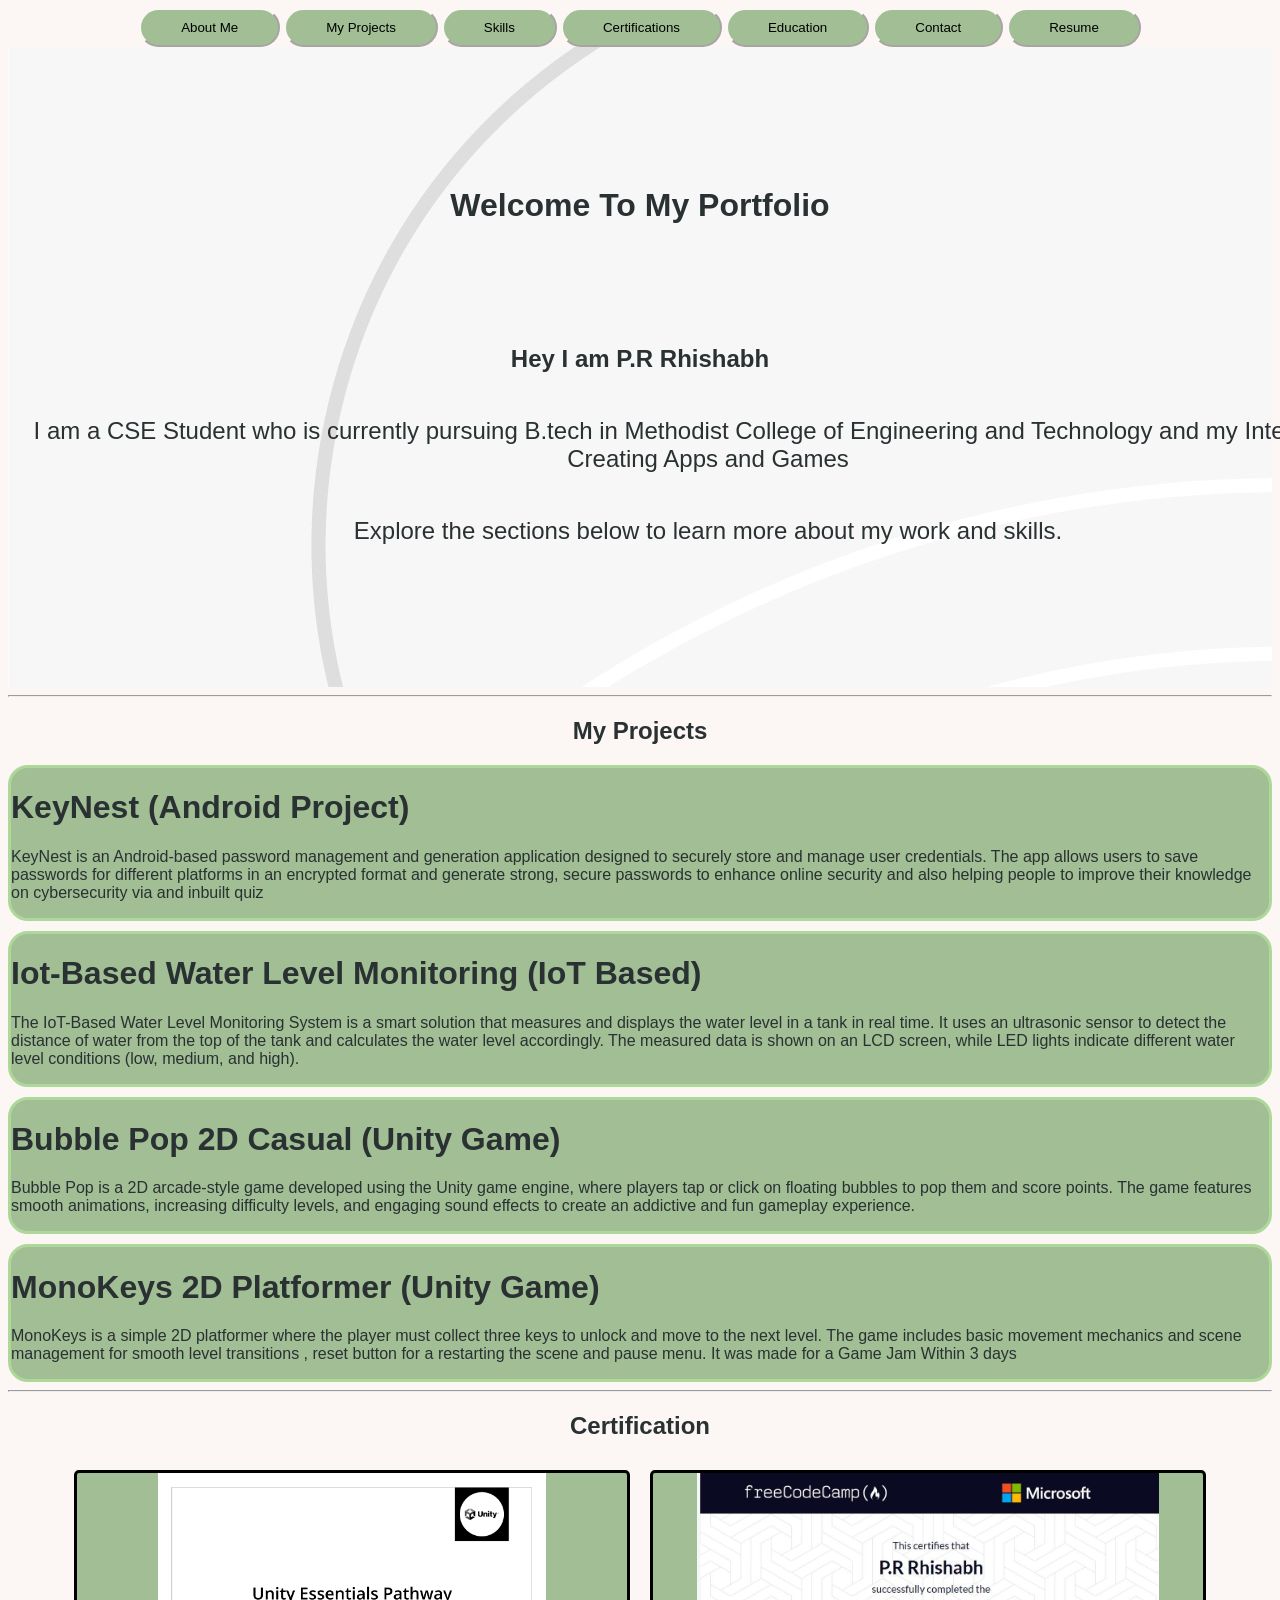
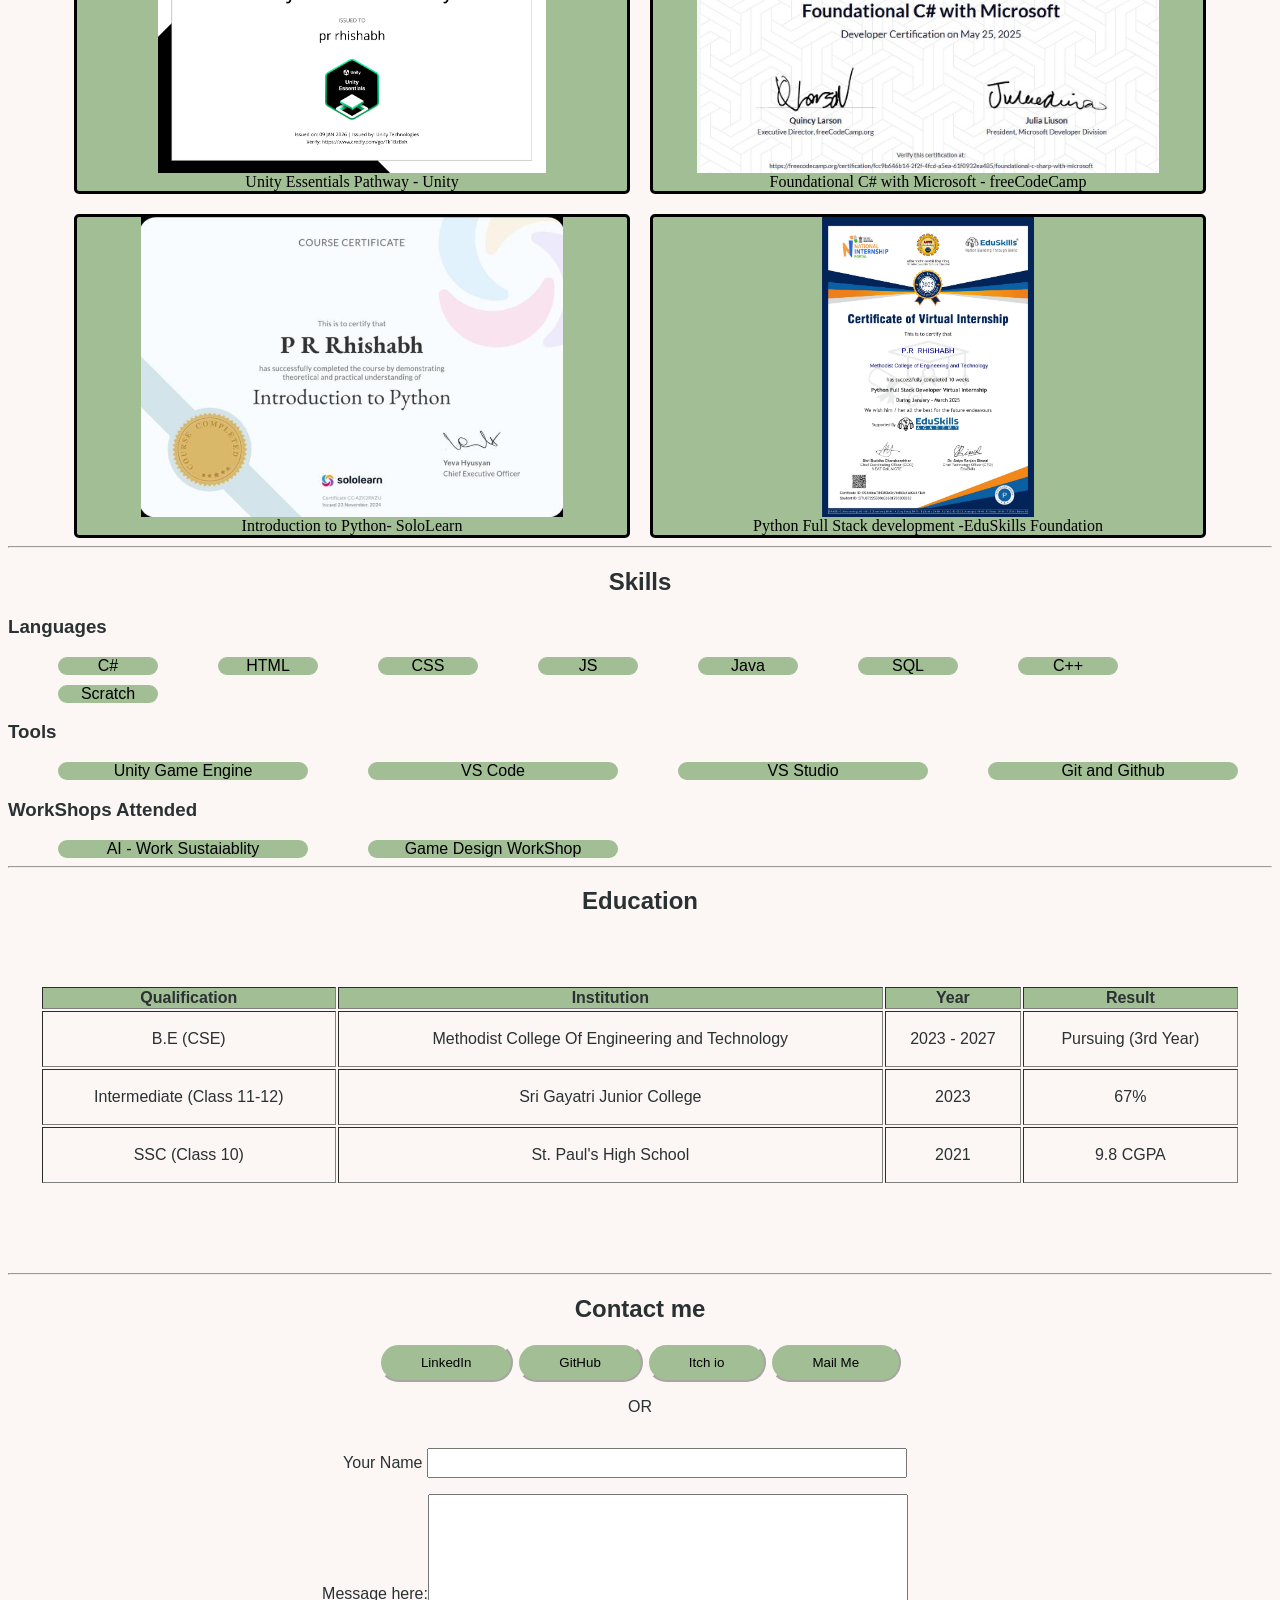
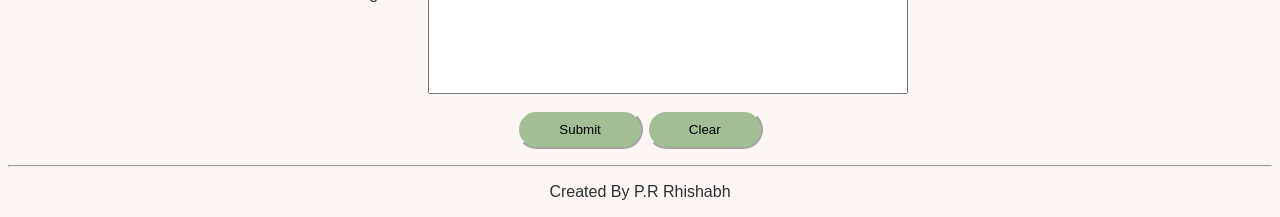
==== index.html @ 2f38a04f "nav bar scrolls along with page" ====
<html>
<head>
    <title>P.R Rhishabh Portfolio</title>
    <link rel="stylesheet" href="style.css">
</head>
<body>
    <div id="topbuttons">
     <a href="#AboutMe" ><button > About Me </button></a>   
    <a href="#Projects" ><button > My Projects </button></a>
    <a href="#Skills"><button > Skills </button></a>
    <a href="#Certification"><button > Certifications </button></a>
    <a href="#Education"><button> Education </button></a>
    <a href="#Contacts"><button > Contact </button></a>
    <a href="#download"><button > Resume </button></a>
    </div>

<div id="AboutMe" style="height: 50vmax; align-content: center; background-image: url(IMG/backimg.jpg);" >
    
    <h1 style="text-align: center; padding-bottom: 100px;"> Welcome To My Portfolio </h1>
    <h2 style="text-align: center; padding-bottom: 20px;">Hey I am P.R Rhishabh</h2>
    <p style="text-align: center; width: 1400px;margin-left: auto;margin-right: auto;font-size: x-large;padding-bottom: 20px;"> I am a CSE Student who is currently pursuing B.tech in Methodist College of Engineering and Technology and my Interest's are Creating Apps and Games </p>
    <p style="text-align: center; width: 1400px;margin-left: auto;margin-right: auto;font-size: x-large;"> Explore the sections below to learn more about my work and skills.</p>
    

</div>




<hr>
<div id="Projects">

<h2 style="text-align: center;"> My Projects </h2>
<div class="Content">
<a href="www.google.com" target="_blank" ><div class="Divs1"><h1>KeyNest (Android Project)</h1> <p> KeyNest is an Android-based password management and generation application designed to securely store and manage user credentials. The app allows users to save passwords for different platforms in an encrypted format and generate strong, secure passwords to enhance online security and also helping people to improve their knowledge on cybersecurity via and inbuilt quiz </p></div></a>
<a href="www.google.com" target="_blank" ><div class="Divs1"><h1>Iot-Based Water Level Monitoring (IoT Based)</h1> <p> The IoT-Based Water Level Monitoring System is a smart solution that measures and displays the water level in a tank in real time. It uses an ultrasonic sensor to detect the distance of water from the top of the tank and calculates the water level accordingly. The measured data is shown on an LCD screen, while LED lights indicate different water level conditions (low, medium, and high). </p></div></a>
<a href="https://xplorerdev.itch.io/bubble-popin"target="_blank" ><div class="Divs1"><h1>Bubble Pop 2D Casual (Unity Game)</h1> <p> Bubble Pop is a 2D arcade-style game developed using the Unity game engine, where players tap or click on floating bubbles to pop them and score points. The game features smooth animations, increasing difficulty levels, and engaging sound effects to create an addictive and fun gameplay experience. </p></div></a>
<a href="https://xplorerdev.itch.io/monokeys" target="_blank"><div class="Divs1"><h1>MonoKeys 2D Platformer (Unity Game)</h1> <p> MonoKeys is a simple 2D platformer where the player must collect three keys to unlock and move to the next level. The game includes basic movement mechanics and scene management for smooth level transitions , reset button for a restarting the scene and pause menu. It was made for a Game Jam Within 3 days</p></div></a>

</div>

</div>
<hr>

<div id="Certification" >
<h2 style="text-align: center;padding-bottom: 10px"> Certification </h2>
<div class="Content1">
<a href="https://www.credly.com/badges/c9fc3ff8-bddd-4e93-9be8-271962a80f92/public_url" target="_blank"><div class="Divs"><img src="IMG/UnityImg.png" >Unity Essentials Pathway - Unity </div></a>
<a href="https://www.freecodecamp.org/certification/fcc9b646b14-2f2f-4fcd-a5ea-61f0932ea485/foundational-c-sharp-with-microsoft" target="_blank"><div class="Divs"><img src="IMG/Cimg.jpg" >Foundational C# with Microsoft - freeCodeCamp </div></a>
<a href="https://www.sololearn.com/en/certificates/CC-AZK2PAZU" target="_blank"><div class="Divs"><img src="IMG/Python.jpg">Introduction to Python- SoloLearn</div></a>
<a href="www.google.com"><div class="Divs"><img src="IMG/Python2.jpg" target="_blank">Python Full Stack development -EduSkills Foundation </div></a>
</div>
</div>

<hr>

<div id="Skills">
<h2 style="text-align: center;"> Skills </h2>
<h3> Languages </h3>
<div class="Content2">
<div class="Divs2"> C# </div> 
<div class="Divs2"> HTML </div>
<div class="Divs2">  CSS</div>
<div class="Divs2">  JS  </div>
<div class="Divs2"> Java </div>
<div class="Divs2"> SQL </div>
<div class="Divs2"> C++ </div>
<div class="Divs2"> Scratch </div>
</div>
<h3> Tools </h3>
<div class="Content2">
<div class="Divs3"> Unity Game Engine </div> 
<div class="Divs3"> VS Code </div>
<div class="Divs3"> VS Studio </div>
<div class="Divs3"> Git and Github </div>
</div>
<h3> WorkShops Attended </h3>
<div class="Content2">
<div class="Divs3"> AI - Work Sustaiablity </div> 
<div class="Divs3"> Game Design WorkShop </div>
</div>
<hr>
<h2 style="text-align: center;"> Education </h2>
<div id="Education" style="padding-bottom: 80px;padding-top: 50px;">
        <table style="margin-left: auto;margin-right: auto;border-style: hidden; width: 1200px;height: 200px;text-align: center;border-radius: 25px;" border="1">
            <thead>
                <tr>
                    <th>Qualification</th>
                    <th>Institution</th>
                    <th>Year</th>
                    <th>Result</th>
                </tr>
            </thead>
            <tbody>
                <tr>
                    <td>B.E (CSE)</td>
                    <td>Methodist College Of Engineering and Technology</td>
                    <td>2023 - 2027</td>
                    <td>Pursuing (3rd Year)</td>
                </tr>
                <tr>
                    <td>Intermediate (Class 11-12)</td>
                    <td>Sri Gayatri Junior College</td>
                    <td>2023</td>
                    <td>67%</td>
                </tr>
                <tr>
                    <td>SSC (Class 10)</td>
                    <td>St. Paul's High School</td>
                    <td>2021</td>
                    <td>9.8 CGPA</td>
                </tr>
            </tbody>
        </table>
</div>
<hr>


<div style="text-align: center;" id="Contacts">
    <h2 style="text-align: center;"> Contact me </h2>
    <a href="https://www.linkedin.com/in/p-r-rhishabh8900/"><button>LinkedIn</button></a>
    <a href="https://github.com/Rhishabh01"><button>GitHub</button></a>
    <a href="https://xplorerdev.itch.io/"><button>Itch io</button></a>
    <a href="mailto:rhishabh89@example.com"><button>Mail Me</button></a>
    <br>
    <p> OR </p>
    <form style="align-content:center;">
    <p>Your Name <input type="text" style="width: 480px;height: 30px;margin-right: 30px;"></p>
    <p>Message here:<input type="text" style="width: 480px;height: 200px;margin-right: 50px;"></p>
    <button type="submit"> Submit</button>
    <button type="reset"> Clear </button>      
    </form>

</div>
<hr>
<footer style="text-align: center;">
    <p > Created By P.R Rhishabh  </p>
</footer>
</body>
</html>
---- style.css ----
h2,h1,th,td{
            
            color:#2A3132;
            font-family: sans-serif;
        }

        h3{
                  
                   font-family: sans-serif;
                   color:#2A3132;
        }

        p{
            color:#2A3132;
            font-family:sans-serif;
            
        }

        

        body{
            background-color:#FCF6F5;
        }

        button{
            padding-inline: 40px;
            padding-block: 10px;
            background-color: #A1BE95;
            border-radius: 20px;
            border-color: #FCF6F5;
            cursor: pointer;
            
        }

        #topbuttons{
            text-align: center;
            flex-wrap: wrap;
            position: sticky;
            top:5px;
            
        }

        th{
            
            background-color: #A1BE95;
        }
        a{
          all: unset;
          cursor: pointer;
          
        }
       .Divs{
        background-color: #A1BE95;
        background-color: #A1BE95;
        text-align: center;
        border-style: solid;
        border-radius: 5px;
        display: grid;  
        justify-content: center;
   
    }
    .Divs1{
        
        border-style: solid;
        border-width: 5 px;
        background-color: #A1BE95;
        border-radius: 20px;
        border-color: #add899;
        display:block;  
        flex-wrap: wrap;
       
    }

    .Divs2{
        

        background-color: #A1BE95;
        float: left;
        margin-left: 50px;
        width:100;
        text-align: center;
        border-radius: 25px;
        font-family: sans-serif;
    
    }
     .Divs3{
        
        border-color: #A1BE95;
        border-width: 15px;
        background-color: #A1BE95;
        border-radius: 25px;
        float: left;
        margin-left: 50px;
        width:250px;
        text-align: center;
        font-family: sans-serif;
    
    }

    img{
        width: 550px;
        height: 300px;
        object-fit:contain;
    }
    

    .Content{
        display: flex;
        gap: 10px;
        justify-content: center;
        flex-wrap:wrap;
        text-wrap: wrap;
    }

       .Content1{
        display: flex;
        gap: 20px;
        justify-content: center;
        flex-wrap:wrap;
    }

        .Content2{
        display: flex;
        gap: 10px;
        
        flex-wrap:wrap;
    }
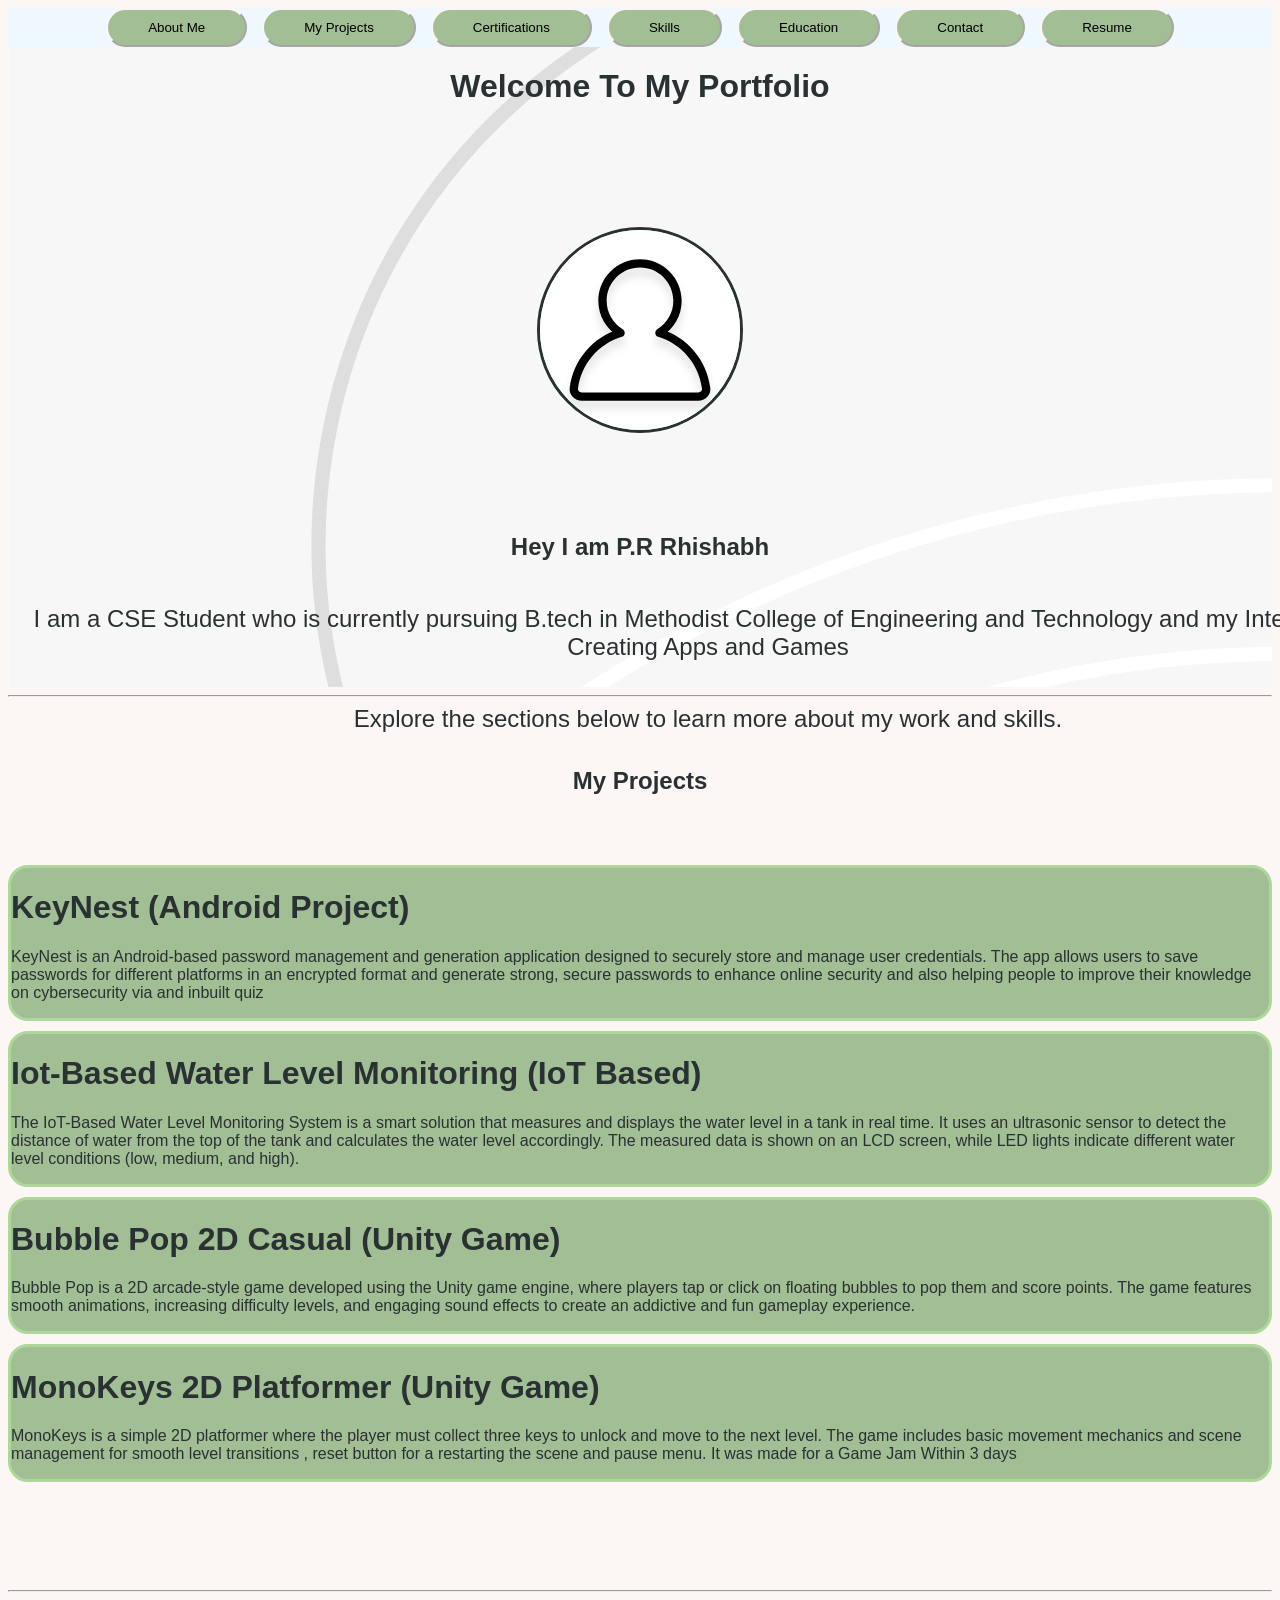
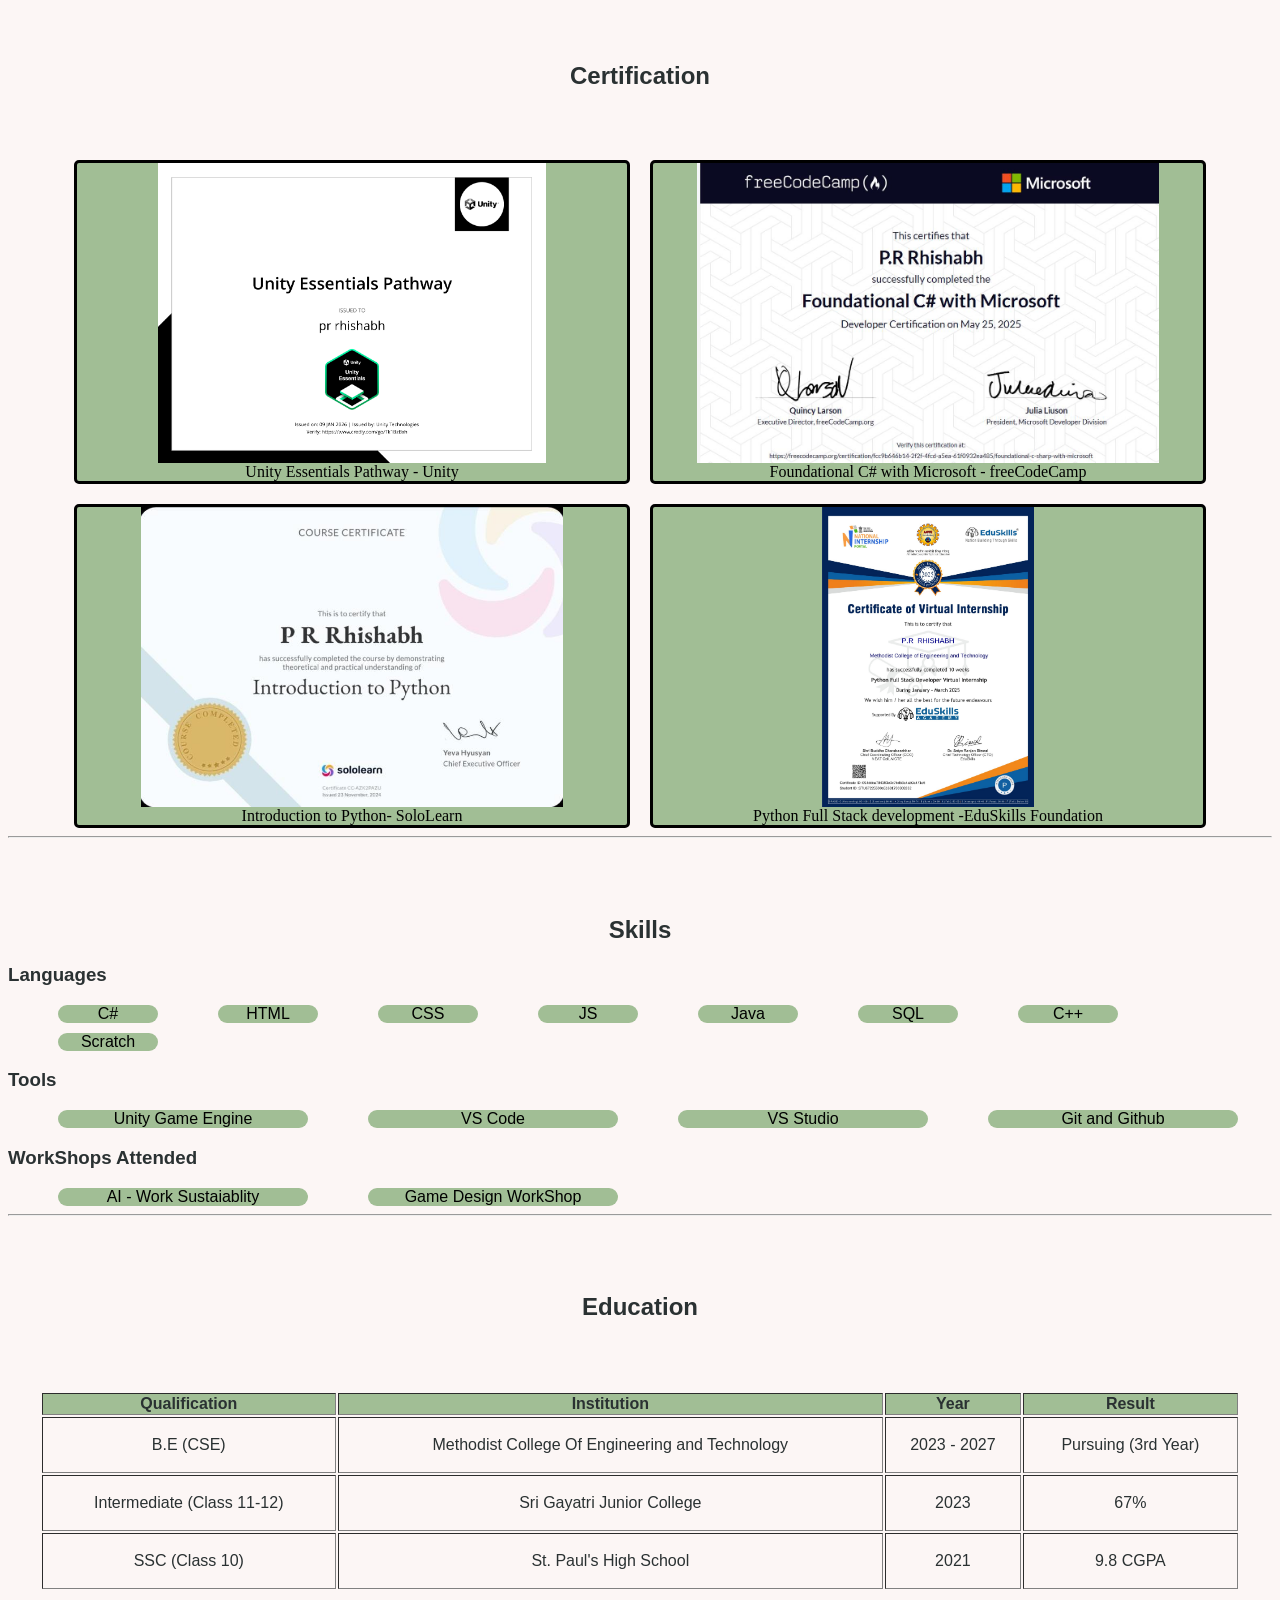
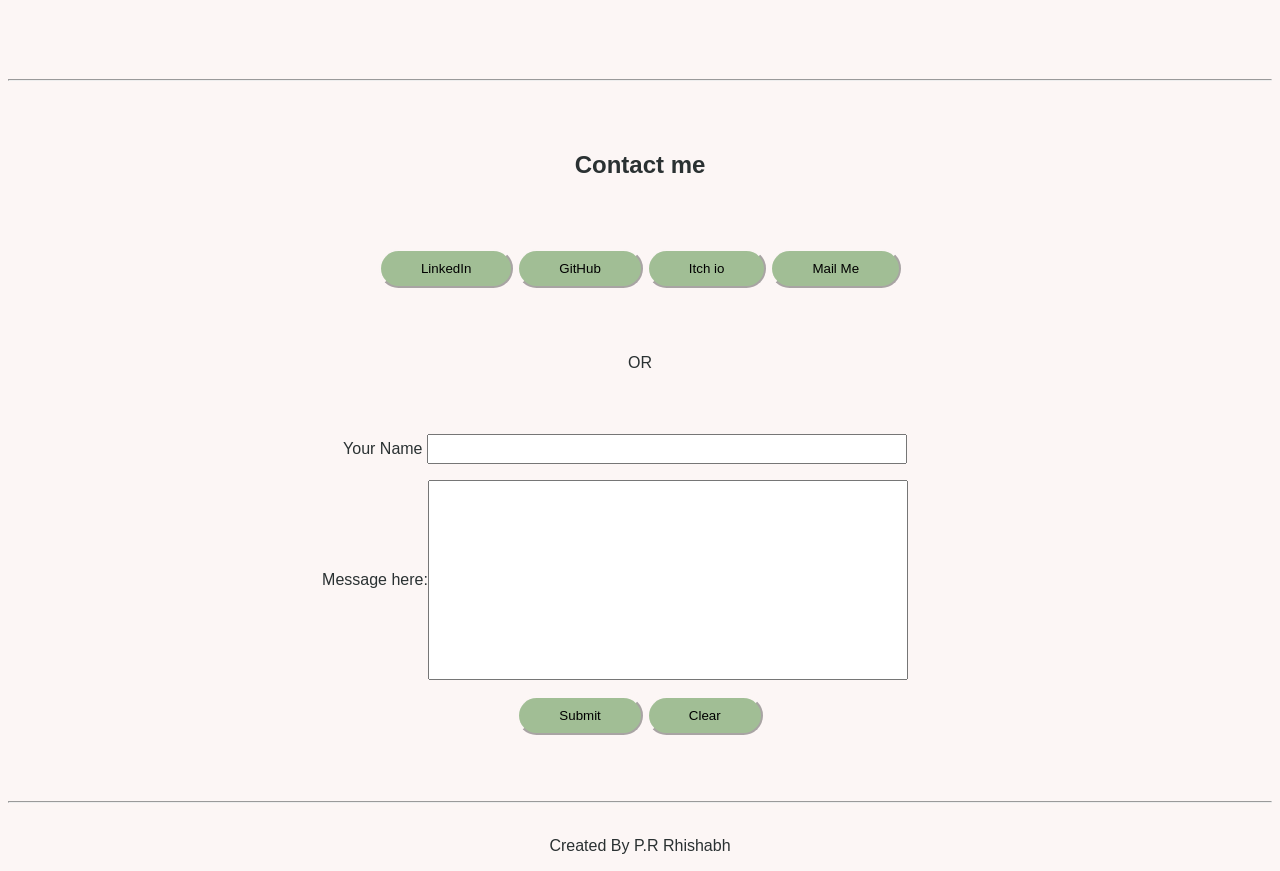
==== commit 04369f51: "background seperation for navbar and adjustments" ====
--- a/index.html
+++ b/index.html
@@ -7,8 +7,8 @@
     <div id="topbuttons">
      <a href="#AboutMe" ><button > About Me </button></a>   
     <a href="#Projects" ><button > My Projects </button></a>
+    <a href="#Certification"><button > Certifications </button></a>
     <a href="#Skills"><button > Skills </button></a>
-    <a href="#Certification"><button > Certifications </button></a>
     <a href="#Education"><button> Education </button></a>
     <a href="#Contacts"><button > Contact </button></a>
     <a href="#download"><button > Resume </button></a>
@@ -17,6 +17,7 @@
 <div id="AboutMe" style="height: 50vmax; align-content: center; background-image: url(IMG/backimg.jpg);" >
     
     <h1 style="text-align: center; padding-bottom: 100px;"> Welcome To My Portfolio </h1>
+    <img src="IMG/Profileimg.svg" id="Profile" style="justify-content: center;display: flex;margin-left: auto;margin-right: auto;margin-bottom: 100px;">
     <h2 style="text-align: center; padding-bottom: 20px;">Hey I am P.R Rhishabh</h2>
     <p style="text-align: center; width: 1400px;margin-left: auto;margin-right: auto;font-size: x-large;padding-bottom: 20px;"> I am a CSE Student who is currently pursuing B.tech in Methodist College of Engineering and Technology and my Interest's are Creating Apps and Games </p>
     <p style="text-align: center; width: 1400px;margin-left: auto;margin-right: auto;font-size: x-large;"> Explore the sections below to learn more about my work and skills.</p>
@@ -30,7 +31,7 @@
 <hr>
 <div id="Projects">
 
-<h2 style="text-align: center;"> My Projects </h2>
+<h2 style="text-align: center;padding-top: 50px;padding-bottom: 50px;"> My Projects </h2>
 <div class="Content">
 <a href="www.google.com" target="_blank" ><div class="Divs1"><h1>KeyNest (Android Project)</h1> <p> KeyNest is an Android-based password management and generation application designed to securely store and manage user credentials. The app allows users to save passwords for different platforms in an encrypted format and generate strong, secure passwords to enhance online security and also helping people to improve their knowledge on cybersecurity via and inbuilt quiz </p></div></a>
 <a href="www.google.com" target="_blank" ><div class="Divs1"><h1>Iot-Based Water Level Monitoring (IoT Based)</h1> <p> The IoT-Based Water Level Monitoring System is a smart solution that measures and displays the water level in a tank in real time. It uses an ultrasonic sensor to detect the distance of water from the top of the tank and calculates the water level accordingly. The measured data is shown on an LCD screen, while LED lights indicate different water level conditions (low, medium, and high). </p></div></a>
@@ -43,7 +44,7 @@
 <hr>
 
 <div id="Certification" >
-<h2 style="text-align: center;padding-bottom: 10px"> Certification </h2>
+<h2 style="text-align: center;padding-bottom: 10px;padding-top: 50px;padding-bottom: 50px;"> Certification </h2>
 <div class="Content1">
 <a href="https://www.credly.com/badges/c9fc3ff8-bddd-4e93-9be8-271962a80f92/public_url" target="_blank"><div class="Divs"><img src="IMG/UnityImg.png" >Unity Essentials Pathway - Unity </div></a>
 <a href="https://www.freecodecamp.org/certification/fcc9b646b14-2f2f-4fcd-a5ea-61f0932ea485/foundational-c-sharp-with-microsoft" target="_blank"><div class="Divs"><img src="IMG/Cimg.jpg" >Foundational C# with Microsoft - freeCodeCamp </div></a>
@@ -80,8 +81,9 @@
 <div class="Divs3"> Game Design WorkShop </div>
 </div>
 <hr>
-<h2 style="text-align: center;"> Education </h2>
+
 <div id="Education" style="padding-bottom: 80px;padding-top: 50px;">
+    <h2 style="text-align: center;padding-bottom: 50px;"> Education </h2>
         <table style="margin-left: auto;margin-right: auto;border-style: hidden; width: 1200px;height: 200px;text-align: center;border-radius: 25px;" border="1">
             <thead>
                 <tr>
@@ -117,14 +119,14 @@
 
 
 <div style="text-align: center;" id="Contacts">
-    <h2 style="text-align: center;"> Contact me </h2>
+    <h2 style="text-align: center;padding-top: 50px;padding-bottom: 50px;"> Contact me </h2>
     <a href="https://www.linkedin.com/in/p-r-rhishabh8900/"><button>LinkedIn</button></a>
     <a href="https://github.com/Rhishabh01"><button>GitHub</button></a>
     <a href="https://xplorerdev.itch.io/"><button>Itch io</button></a>
     <a href="mailto:rhishabh89@example.com"><button>Mail Me</button></a>
     <br>
-    <p> OR </p>
-    <form style="align-content:center;">
+    <p style="padding-top: 50px;"> OR </p>
+    <form style="align-content:center;padding-top:30px;padding-bottom: 50px;">
     <p>Your Name <input type="text" style="width: 480px;height: 30px;margin-right: 30px;"></p>
     <p>Message here:<input type="text" style="width: 480px;height: 200px;margin-right: 50px;"></p>
     <button type="submit"> Submit</button>
@@ -133,7 +135,7 @@
 
 </div>
 <hr>
-<footer style="text-align: center;">
+<footer style="text-align: center;padding-top: 10px;">
     <p > Created By P.R Rhishabh  </p>
 </footer>
 </body>
--- a/style.css
+++ b/style.css
@@ -31,13 +31,25 @@
             cursor: pointer;
             
         }
+        
+        #Profile{
+            border-radius: 50%;
+            width: 200px;
+            height: 200px;
+            object-fit: cover;
+            border-color: #2A3132;
+            border-style: solid;
+      
+        }
 
-        #topbuttons{
-            text-align: center;
-            flex-wrap: wrap;
-            position: sticky;
-            top:5px;
-            
+        #topbuttons {
+        position: sticky;
+        top: 5px;
+        display: flex;
+        justify-content: center;  
+        gap: 15px;                 
+        flex-wrap: wrap;
+        background-color: aliceblue;          
         }
 
         th{
@@ -106,6 +118,7 @@
 
     .Content{
         display: flex;
+        padding-bottom: 100px;
         gap: 10px;
         justify-content: center;
         flex-wrap:wrap;
@@ -122,6 +135,9 @@
         .Content2{
         display: flex;
         gap: 10px;
-        
         flex-wrap:wrap;
     }
+
+    #Skills{
+        padding-top: 50px;
+    }
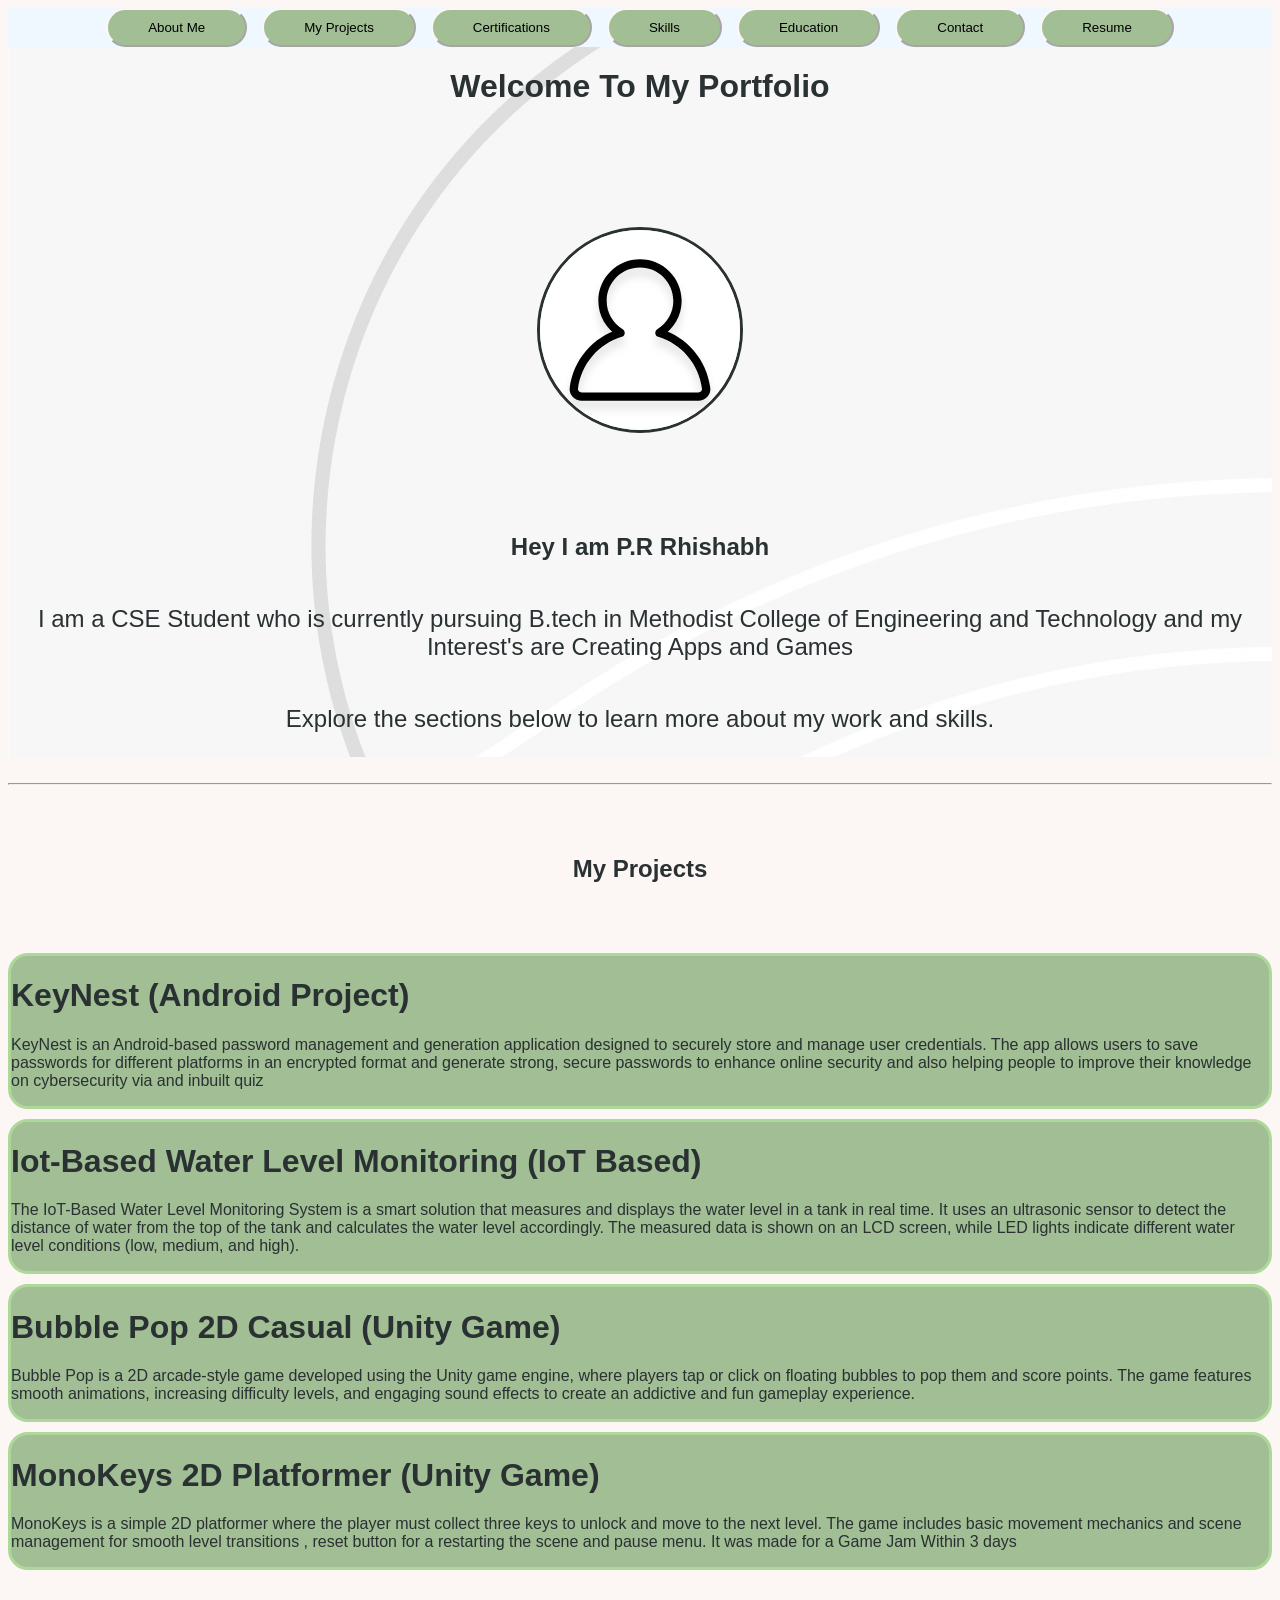
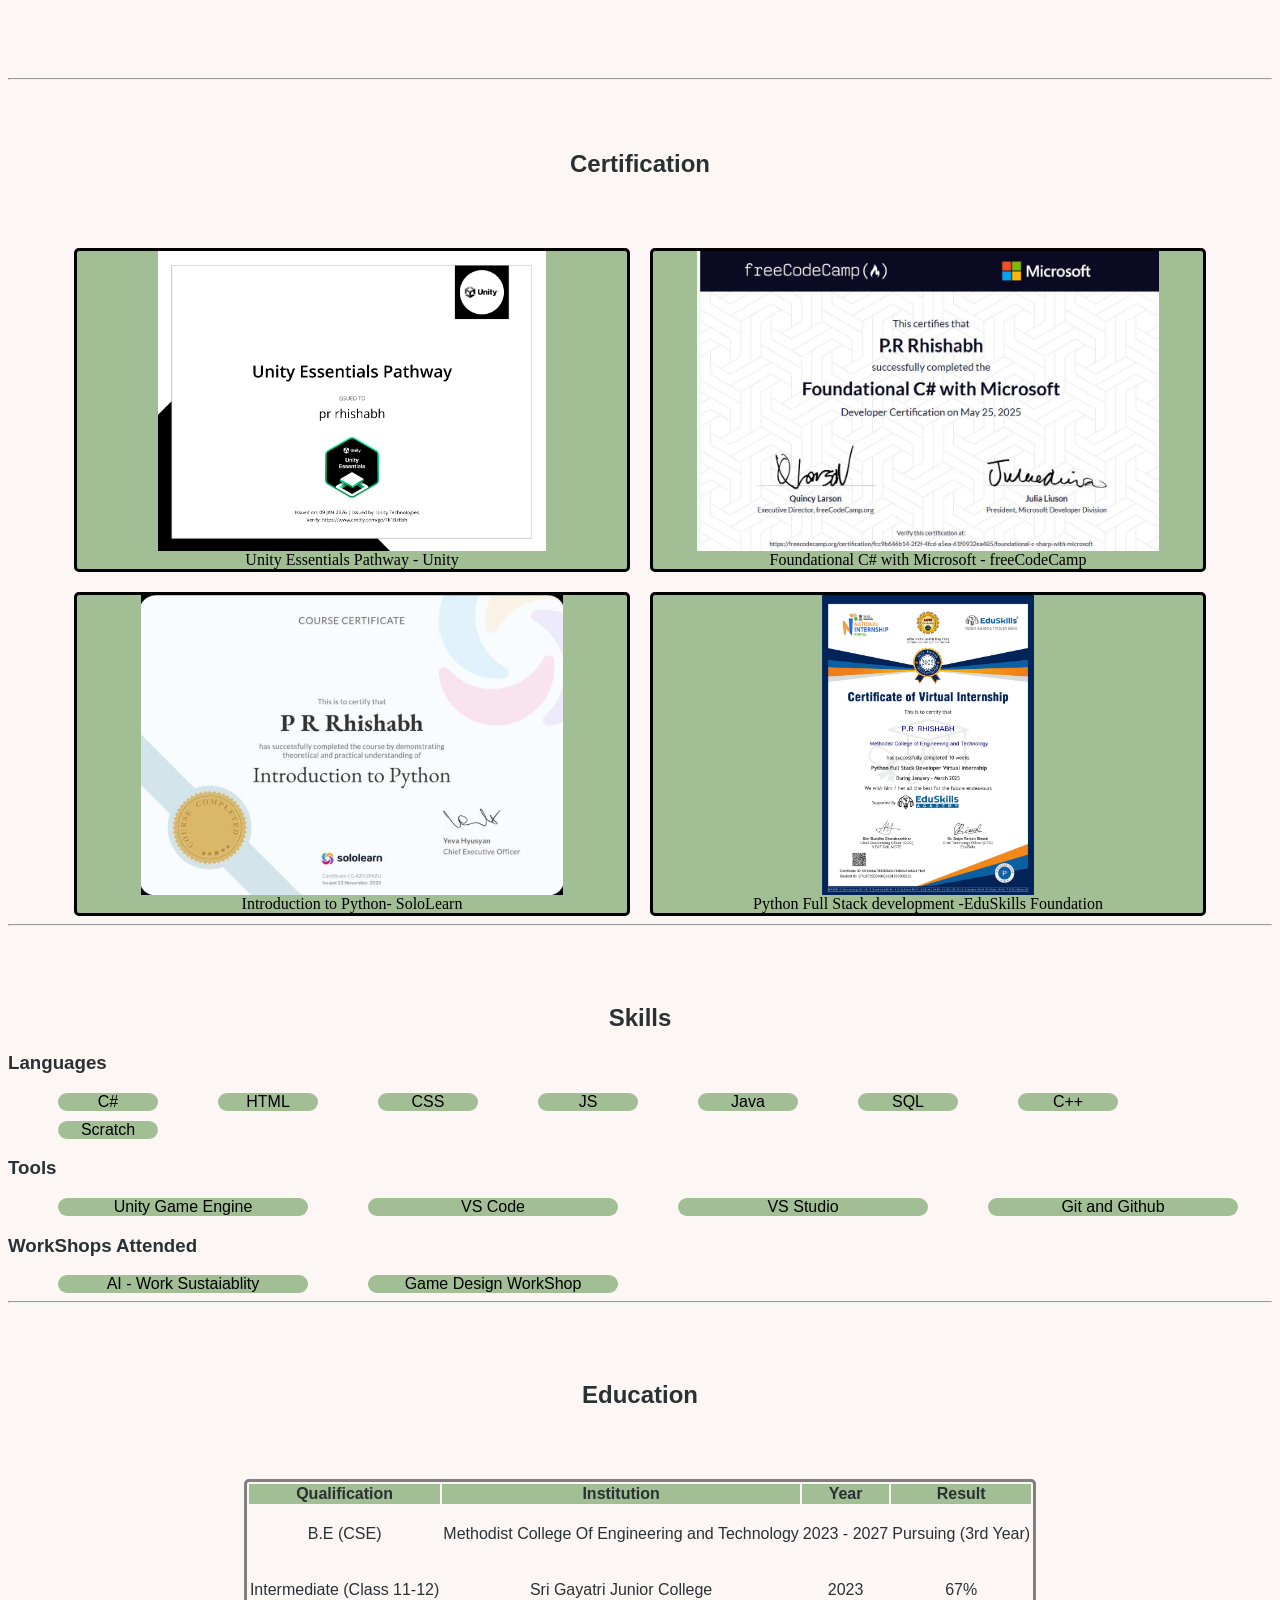
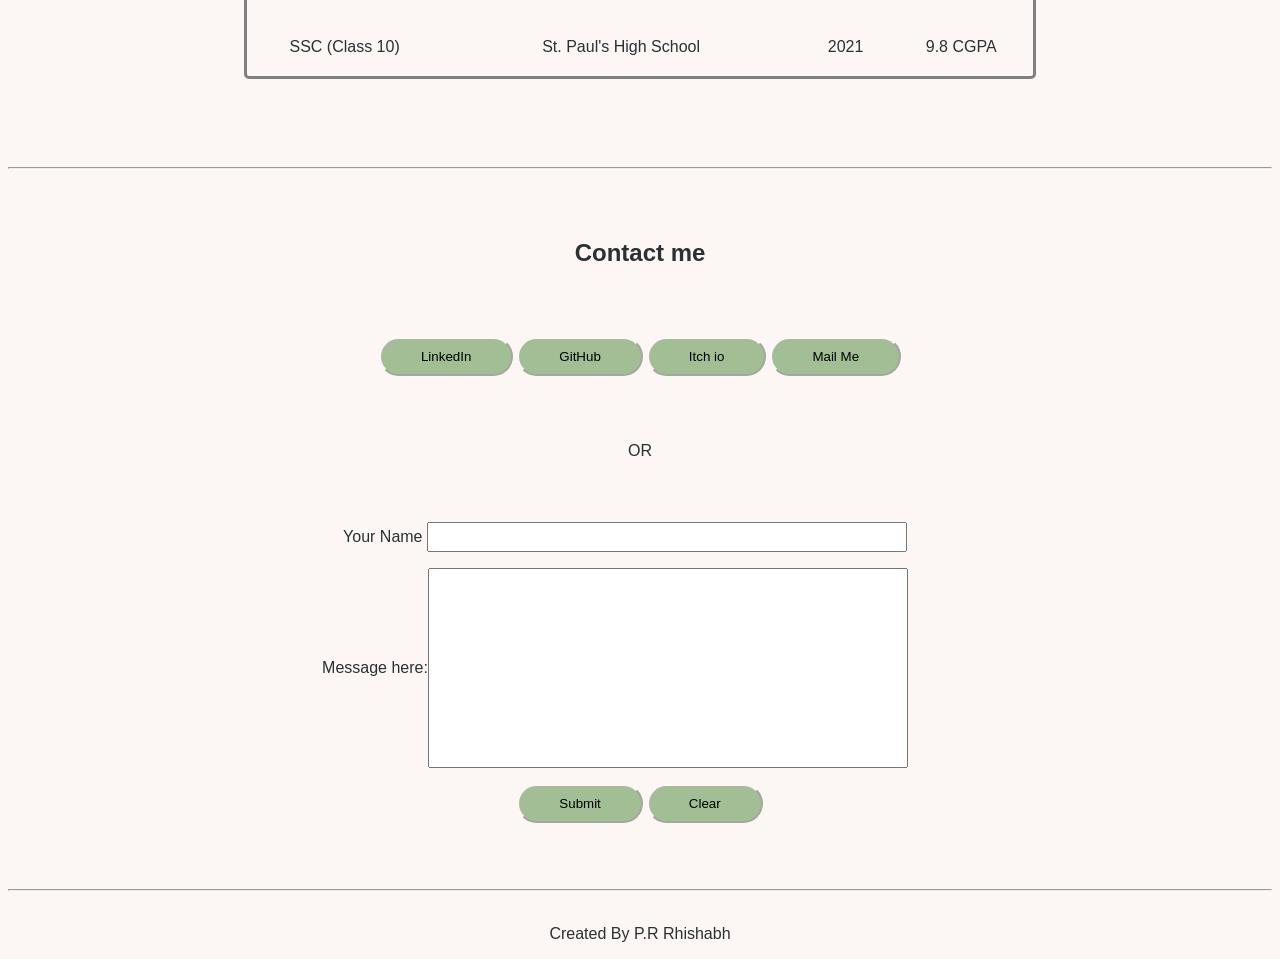
==== commit 6d105d93: "content-responsiveness" ====
--- a/index.html
+++ b/index.html
@@ -1,5 +1,7 @@
 <html>
 <head>
+   
+
     <title>P.R Rhishabh Portfolio</title>
     <link rel="stylesheet" href="style.css">
 </head>
@@ -14,19 +16,19 @@
     <a href="#download"><button > Resume </button></a>
     </div>
 
-<div id="AboutMe" style="height: 50vmax; align-content: center; background-image: url(IMG/backimg.jpg);" >
+<div id="AboutMe" style=" align-content: center; background-image: url(IMG/backimg.jpg);" >
     
     <h1 style="text-align: center; padding-bottom: 100px;"> Welcome To My Portfolio </h1>
     <img src="IMG/Profileimg.svg" id="Profile" style="justify-content: center;display: flex;margin-left: auto;margin-right: auto;margin-bottom: 100px;">
     <h2 style="text-align: center; padding-bottom: 20px;">Hey I am P.R Rhishabh</h2>
-    <p style="text-align: center; width: 1400px;margin-left: auto;margin-right: auto;font-size: x-large;padding-bottom: 20px;"> I am a CSE Student who is currently pursuing B.tech in Methodist College of Engineering and Technology and my Interest's are Creating Apps and Games </p>
-    <p style="text-align: center; width: 1400px;margin-left: auto;margin-right: auto;font-size: x-large;"> Explore the sections below to learn more about my work and skills.</p>
+    <p style="text-align: center; margin-left: auto;margin-right: auto;font-size: x-large;padding-bottom: 20px;text-wrap-style: pretty;"> I am a CSE Student who is currently pursuing B.tech in Methodist College of Engineering and Technology and my Interest's are Creating Apps and Games </p>
+    <p style="text-align: center; margin-left: auto;margin-right: auto;font-size: x-large;text-wrap-style: pretty;"> Explore the sections below to learn more about my work and skills.</p>
     
 
 </div>
 
 
-
+<br>
 
 <hr>
 <div id="Projects">
@@ -84,7 +86,7 @@
 
 <div id="Education" style="padding-bottom: 80px;padding-top: 50px;">
     <h2 style="text-align: center;padding-bottom: 50px;"> Education </h2>
-        <table style="margin-left: auto;margin-right: auto;border-style: hidden; width: 1200px;height: 200px;text-align: center;border-radius: 25px;" border="1">
+        <table style="margin-left: auto;margin-right: auto;border-style: solid;height: 200px;text-align: center;border-radius: 5px;text-wrap-style: pretty;">
             <thead>
                 <tr>
                     <th>Qualification</th>
--- a/style.css
+++ b/style.css
@@ -49,7 +49,7 @@
         justify-content: center;  
         gap: 15px;                 
         flex-wrap: wrap;
-        background-color: aliceblue;          
+        background-color: aliceblue;      
         }
 
         th{
@@ -140,4 +140,11 @@
 
     #Skills{
         padding-top: 50px;
+     
     }
+
+    #AboutMe{
+         scroll-margin-top: 100px;
+    }
+
+    
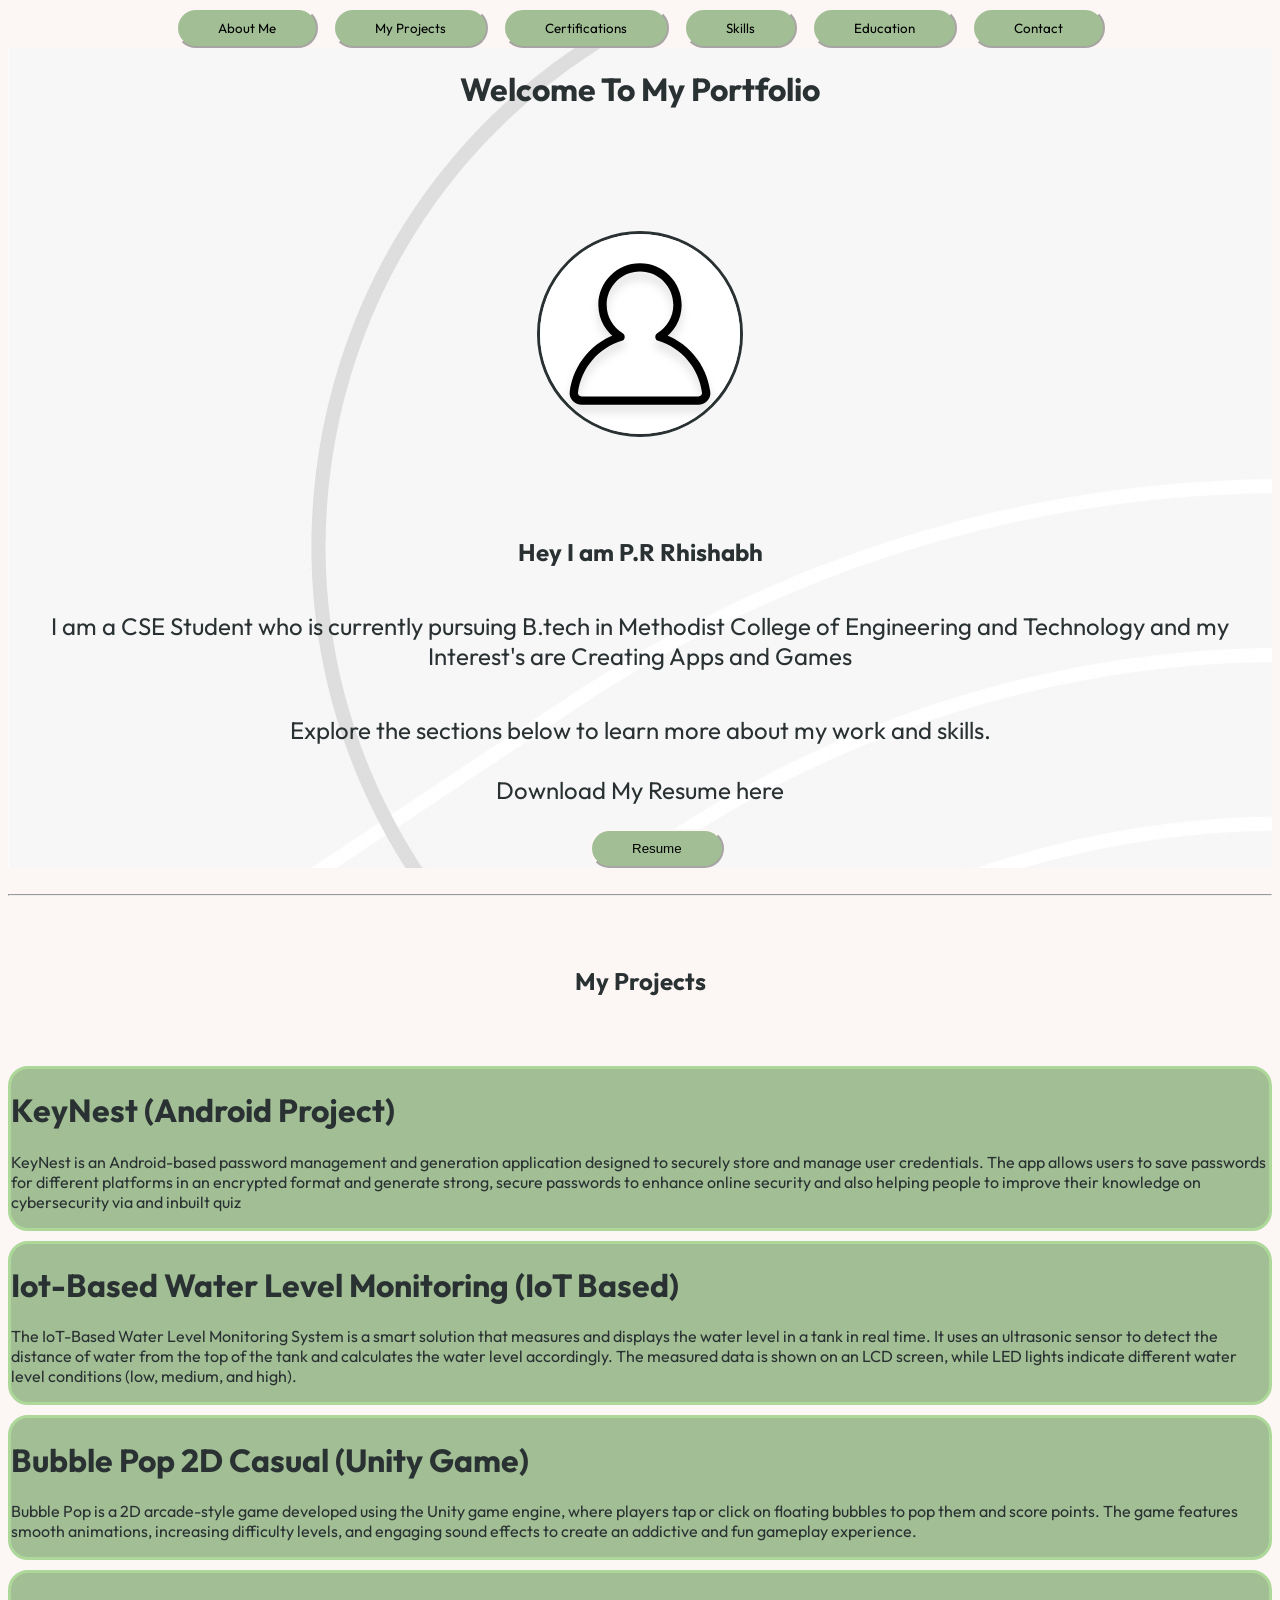
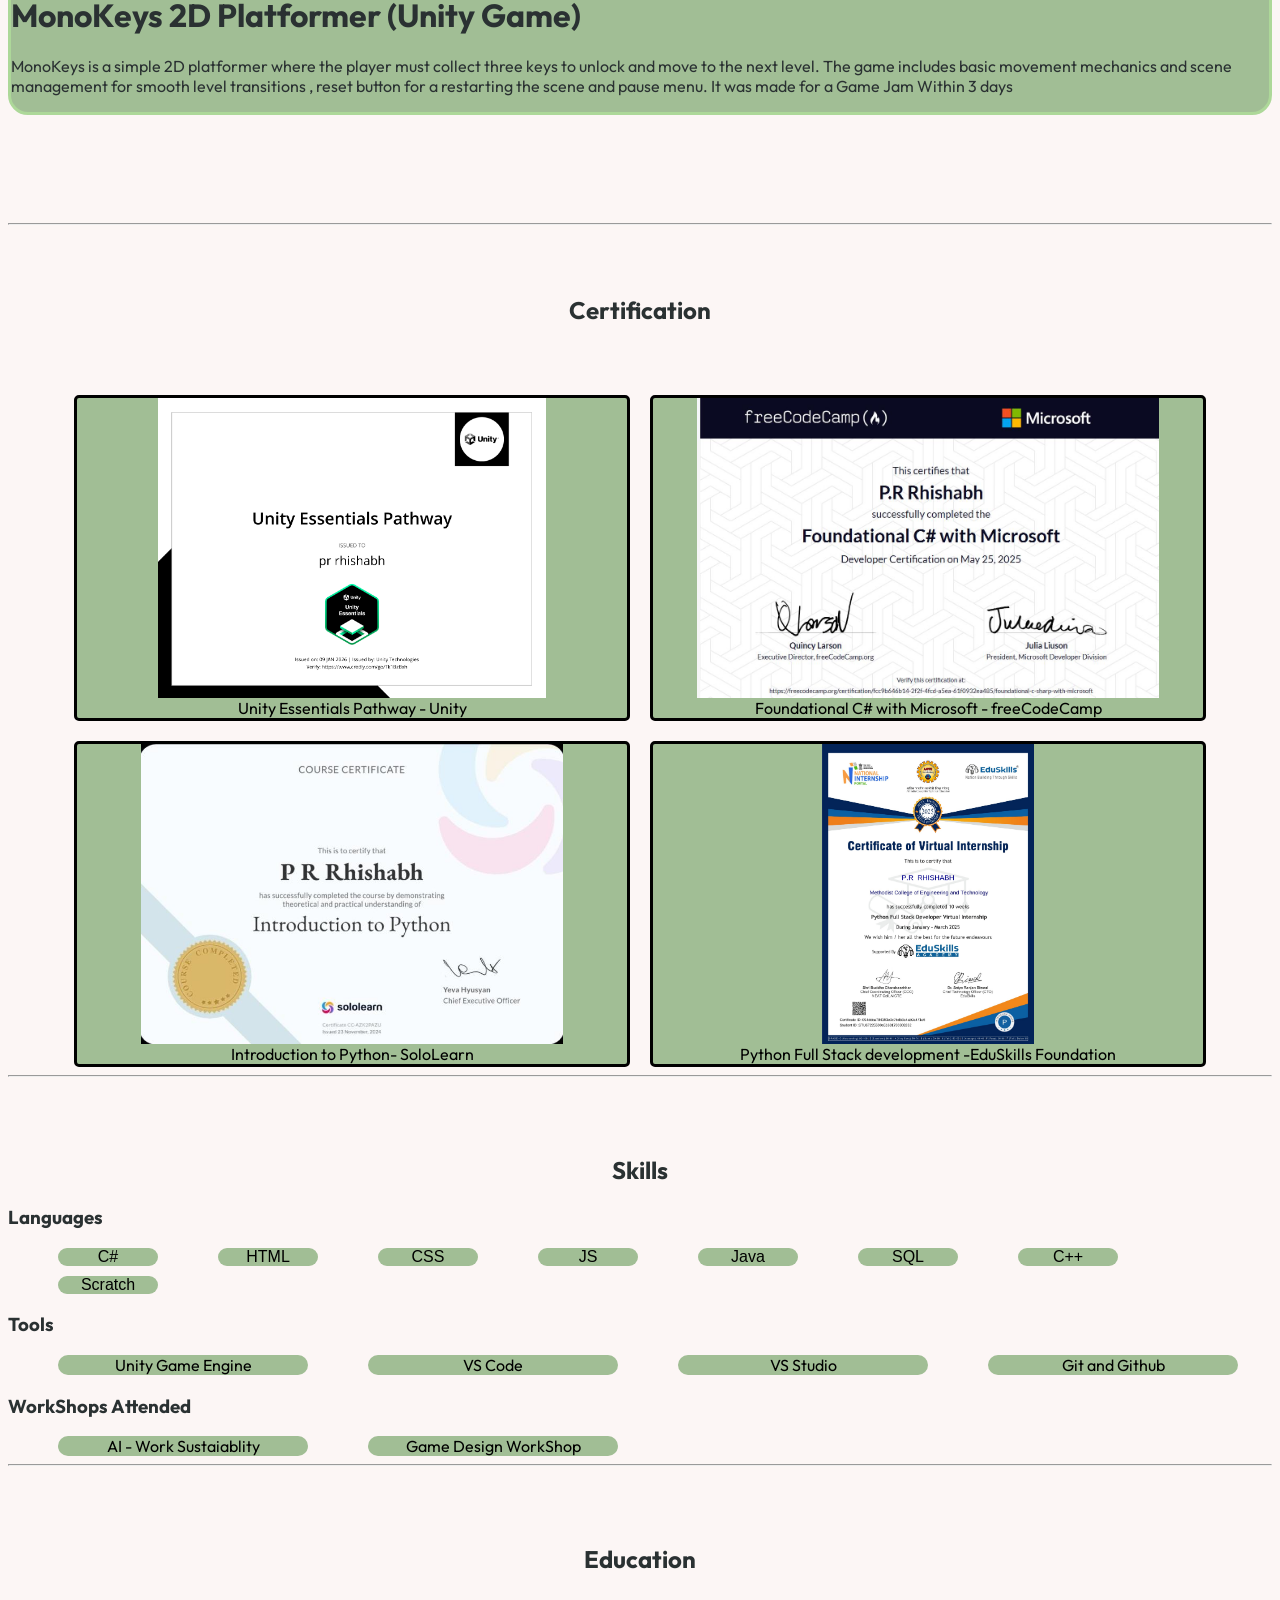
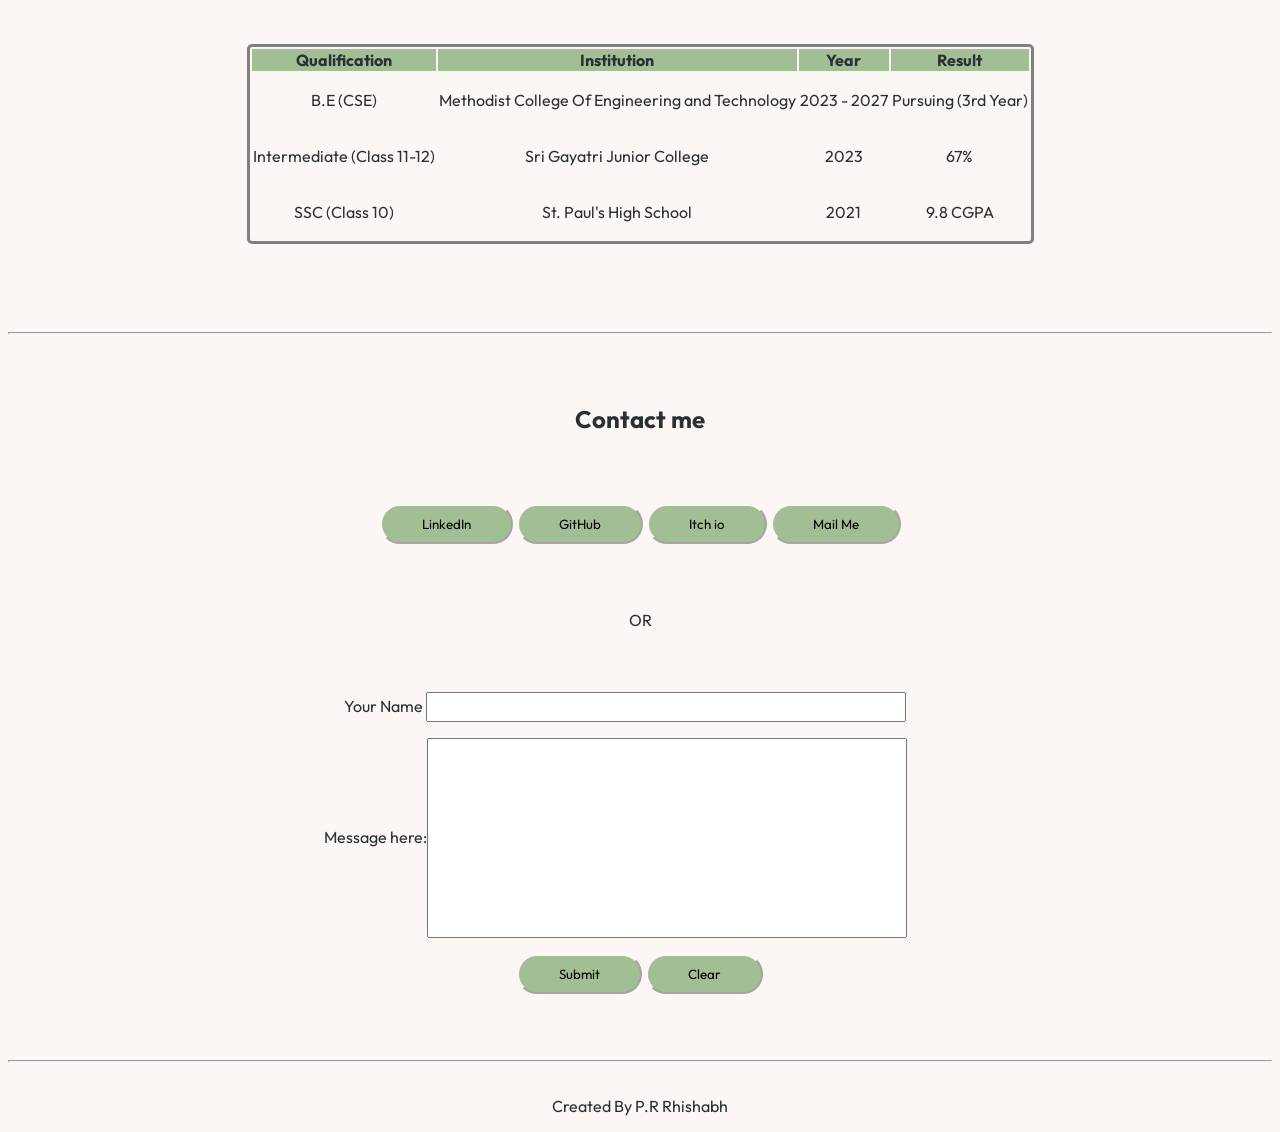
==== commit e65d365d: "hover effect and changes" ====
--- a/index.html
+++ b/index.html
@@ -1,6 +1,8 @@
 <html>
 <head>
-   
+   <link rel="preconnect" href="https://fonts.googleapis.com">
+    <link rel="preconnect" href="https://fonts.gstatic.com" crossorigin>
+    <link href="https://fonts.googleapis.com/css2?family=Anta&family=Lexend:wght@100..900&family=Luckiest+Guy&family=Orbitron:wght@400..900&family=Outfit:wght@100..900&display=swap" rel="stylesheet">
 
     <title>P.R Rhishabh Portfolio</title>
     <link rel="stylesheet" href="style.css">
@@ -13,7 +15,7 @@
     <a href="#Skills"><button > Skills </button></a>
     <a href="#Education"><button> Education </button></a>
     <a href="#Contacts"><button > Contact </button></a>
-    <a href="#download"><button > Resume </button></a>
+    
     </div>
 
 <div id="AboutMe" style=" align-content: center; background-image: url(IMG/backimg.jpg);" >
@@ -23,8 +25,10 @@
     <h2 style="text-align: center; padding-bottom: 20px;">Hey I am P.R Rhishabh</h2>
     <p style="text-align: center; margin-left: auto;margin-right: auto;font-size: x-large;padding-bottom: 20px;text-wrap-style: pretty;"> I am a CSE Student who is currently pursuing B.tech in Methodist College of Engineering and Technology and my Interest's are Creating Apps and Games </p>
     <p style="text-align: center; margin-left: auto;margin-right: auto;font-size: x-large;text-wrap-style: pretty;"> Explore the sections below to learn more about my work and skills.</p>
-    
-
+    <p style="text-align: center; margin-left: auto;margin-right: auto;font-size: x-large;text-wrap-style: pretty;margin-top: 30px;">Download My Resume here</p>
+    <div style="margin-left: auto;margin-right: auto;width: 100px;">
+    <input type="button" id="resume" value="Resume" style="">
+   </div>
 </div>
 
 
--- a/style.css
+++ b/style.css
@@ -1,22 +1,27 @@
+html{
+scroll-behavior:smooth;
+}
+
 h2,h1,th,td{
             
             color:#2A3132;
-            font-family: sans-serif;
+            font-family: "Outfit", sans-serif;
         }
 
         h3{
                   
-                   font-family: sans-serif;
+                   font-family: "Outfit", sans-serif;
                    color:#2A3132;
         }
+        
 
         p{
             color:#2A3132;
-            font-family:sans-serif;
+            font-family: "Outfit", sans-serif;
             
         }
-
         
+    
 
         body{
             background-color:#FCF6F5;
@@ -29,7 +34,26 @@
             border-radius: 20px;
             border-color: #FCF6F5;
             cursor: pointer;
-            
+            font-family: "Outfit", sans-serif;        
+        }
+
+        #resume{
+             padding-inline: 40px;
+            padding-block: 10px;
+            background-color: #A1BE95;
+            border-radius: 20px;
+            border-color: #FCF6F5;
+            cursor: pointer;
+        }
+
+        
+        #resume:hover{    
+            background-color: #95bea9; 
+        }
+
+        button:hover{
+            background-color:#95bea9;
+            font-size: 12px;
         }
         
         #Profile{
@@ -49,7 +73,7 @@
         justify-content: center;  
         gap: 15px;                 
         flex-wrap: wrap;
-        background-color: aliceblue;      
+        
         }
 
         th{
@@ -69,7 +93,7 @@
         border-radius: 5px;
         display: grid;  
         justify-content: center;
-   
+        font-family: "Outfit", sans-serif;
     }
     .Divs1{
         
@@ -80,9 +104,17 @@
         border-color: #add899;
         display:block;  
         flex-wrap: wrap;
-       
+       font-family: "Outfit", sans-serif;
     }
 
+    .Divs1:hover{
+        background-color: #95bea9;
+        transform: translateY(-2px);
+    }
+    .Divs:hover{
+        background-color: #95bea9;
+        transform: translateY(-8px);
+    }
     .Divs2{
         
 
@@ -105,7 +137,7 @@
         margin-left: 50px;
         width:250px;
         text-align: center;
-        font-family: sans-serif;
+        font-family: "Outfit", sans-serif;
     
     }
 
@@ -124,6 +156,8 @@
         flex-wrap:wrap;
         text-wrap: wrap;
     }
+
+    
 
        .Content1{
         display: flex;
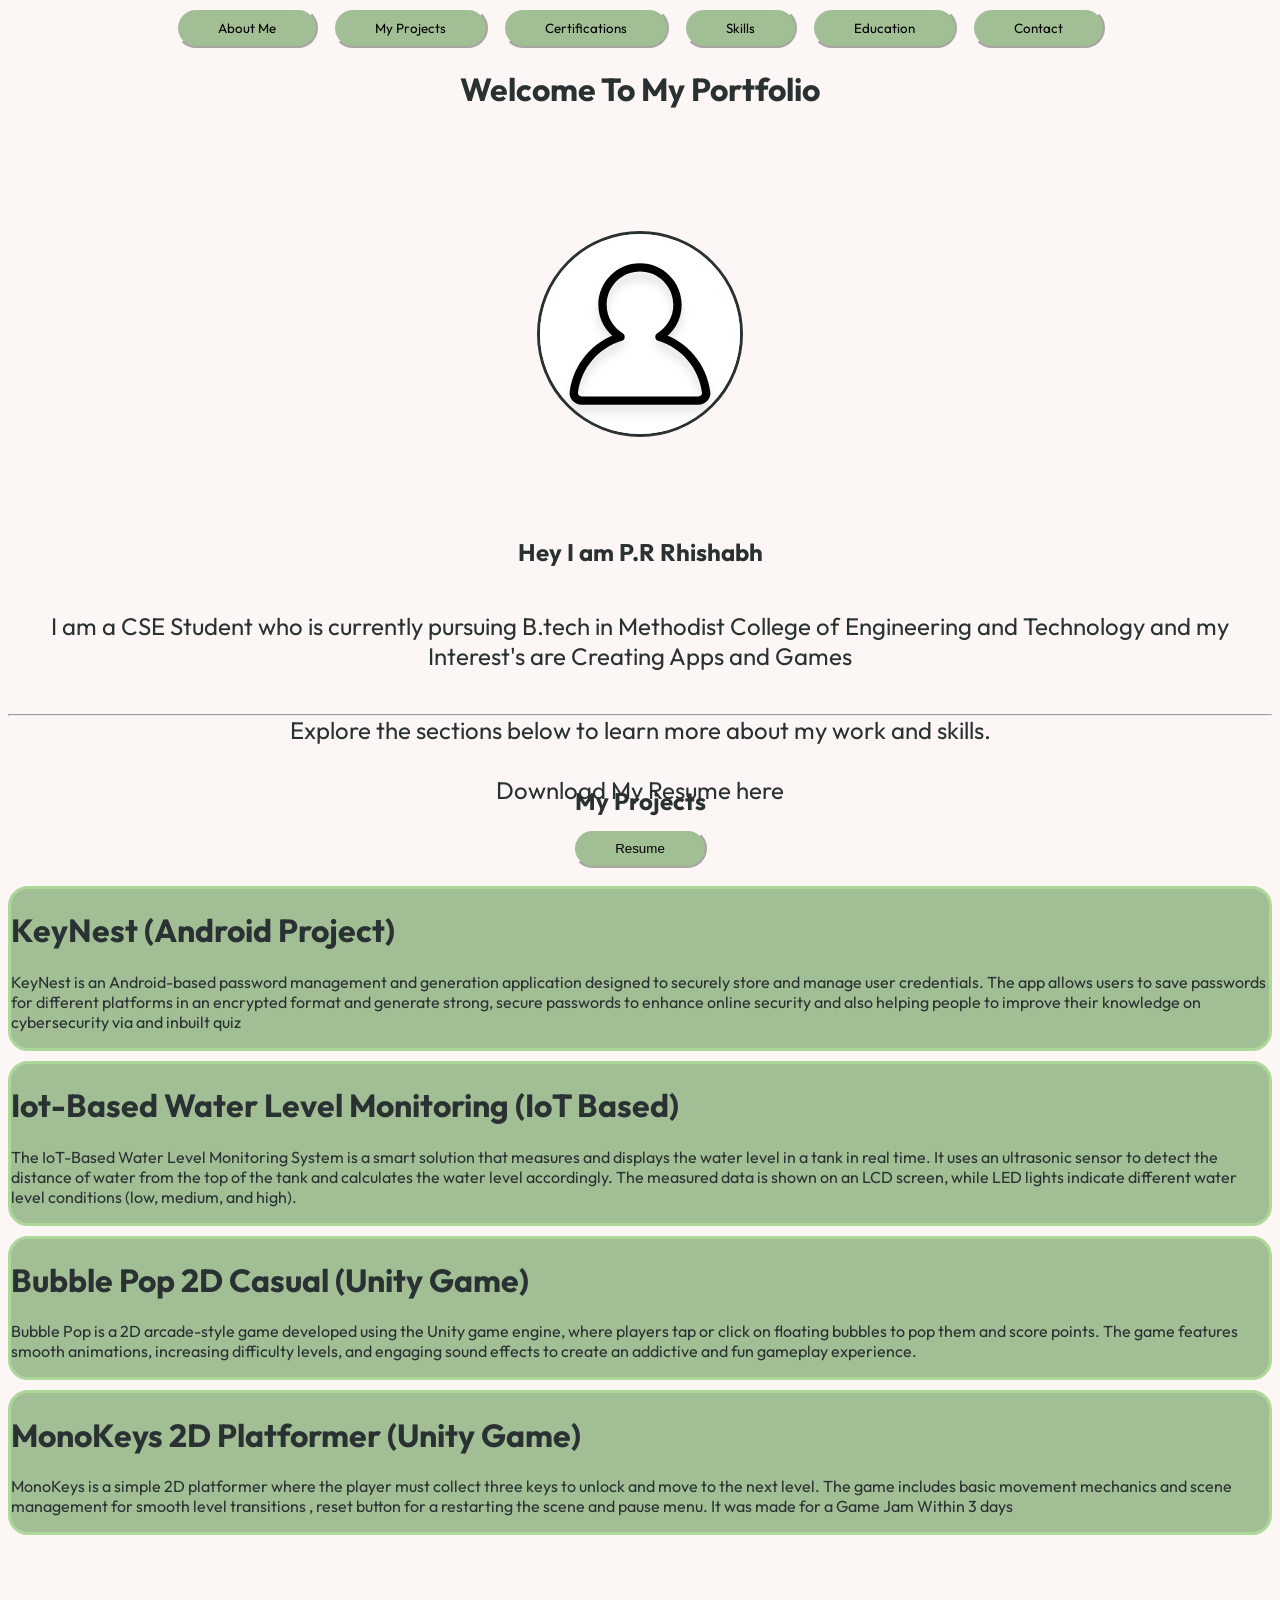
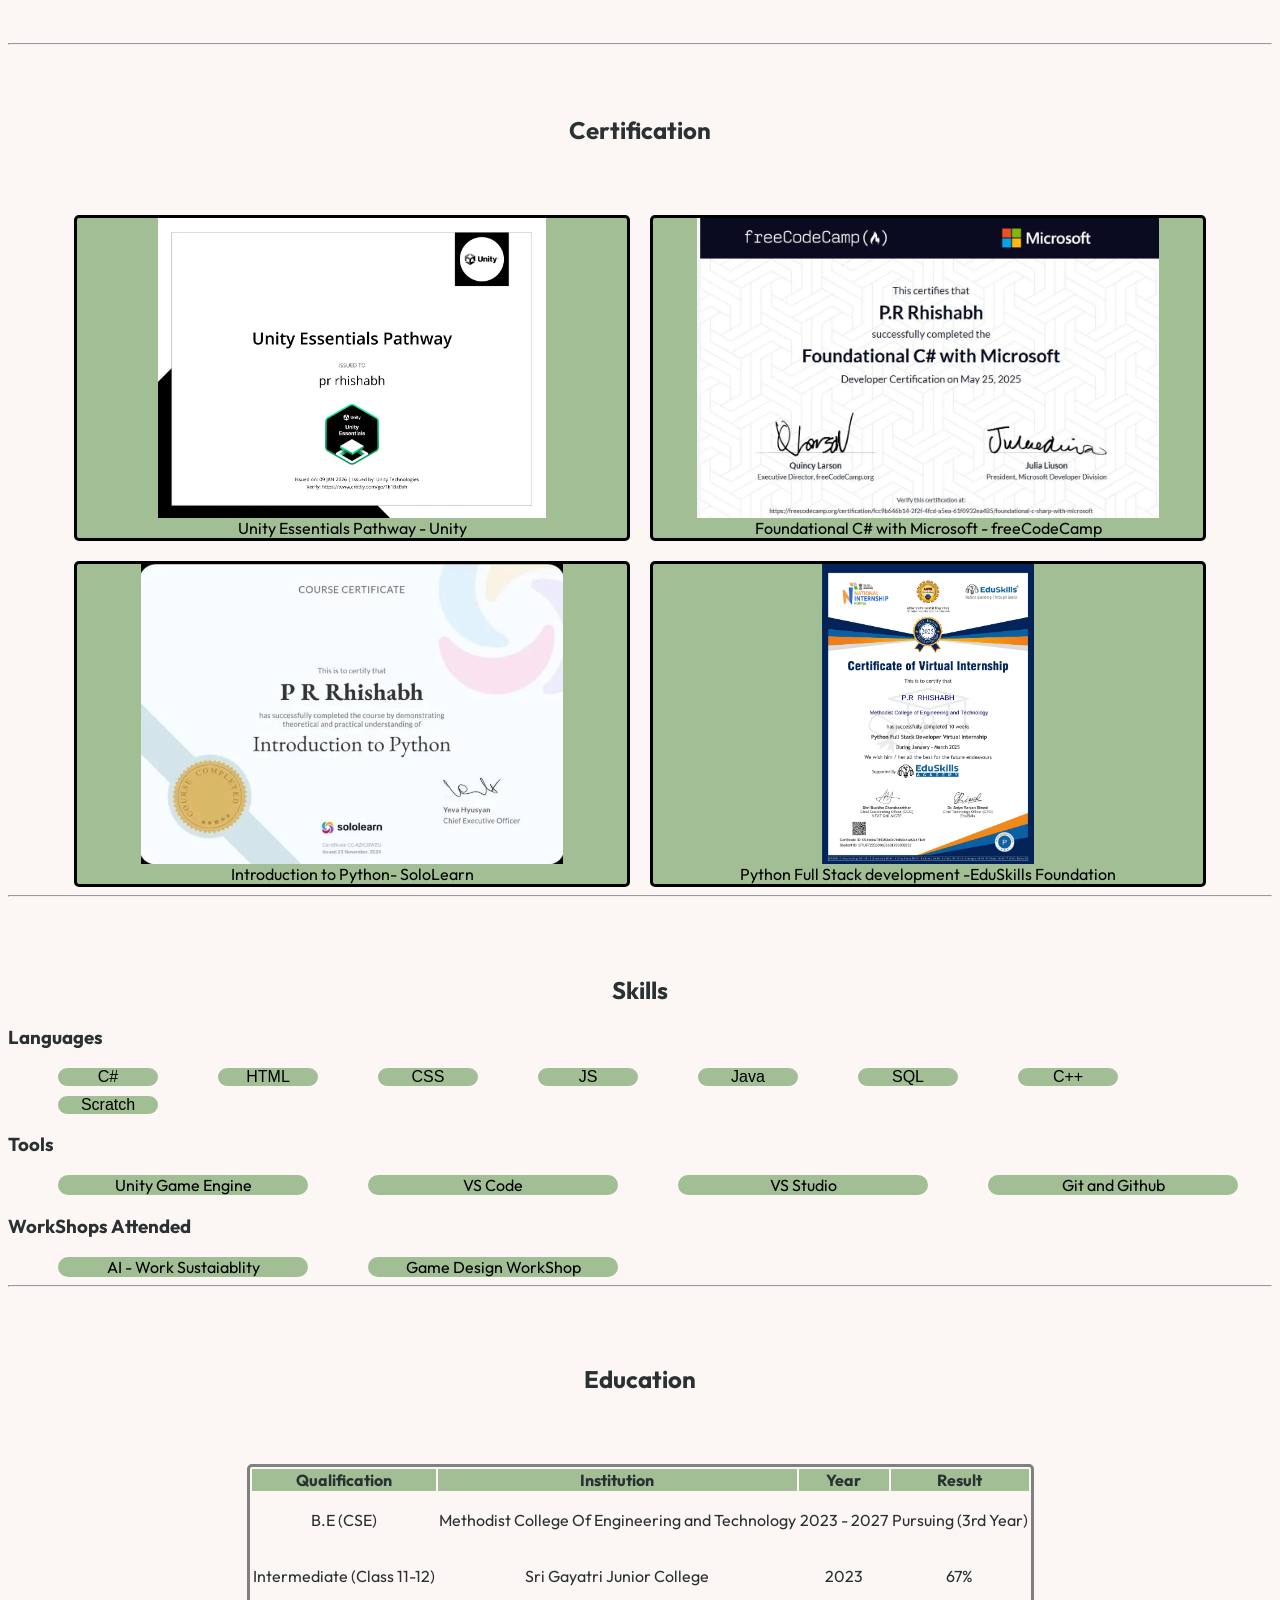
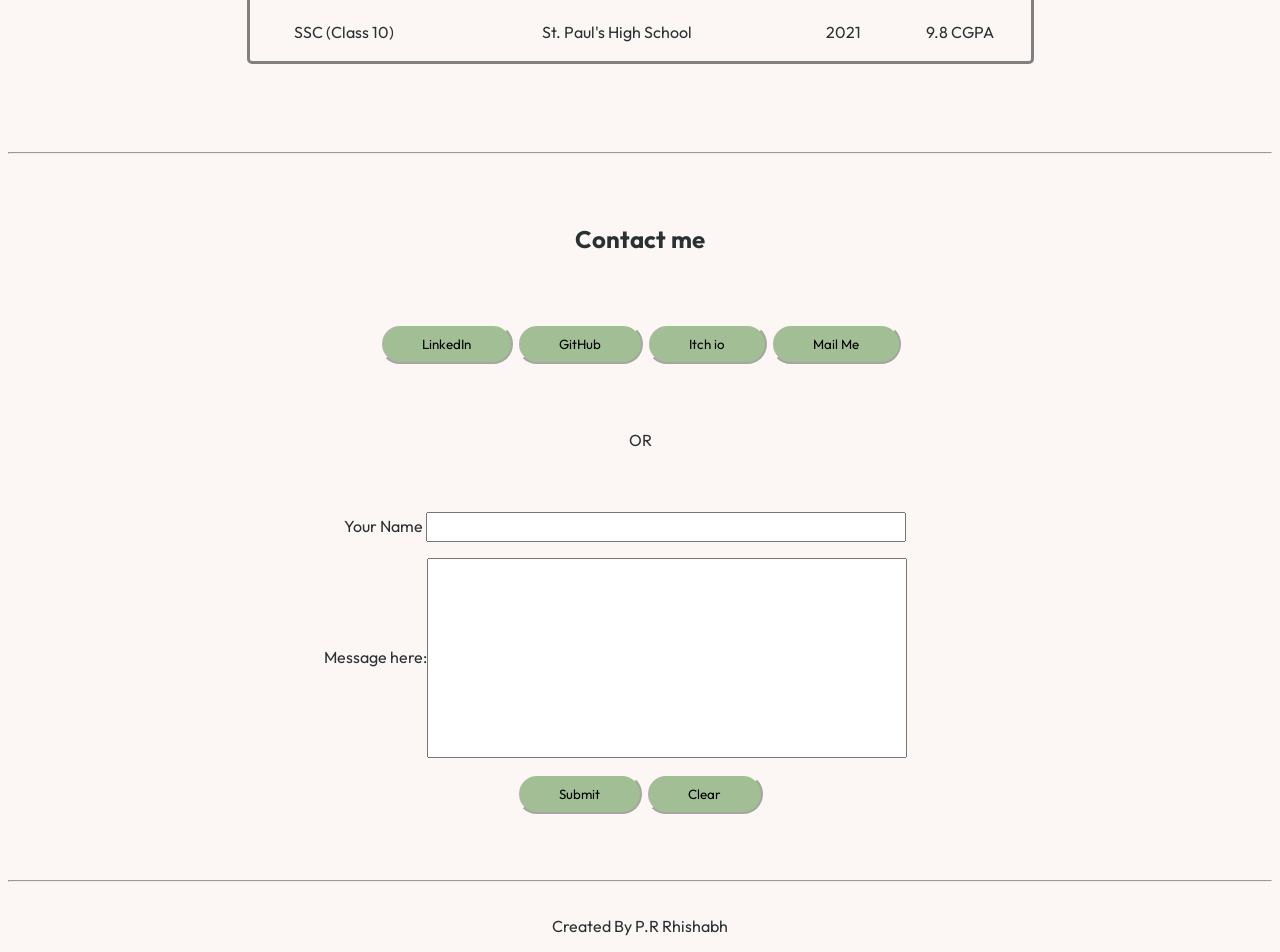
==== commit eb5e5f9c: "image change and fixes" ====
--- a/index.html
+++ b/index.html
@@ -18,16 +18,16 @@
     
     </div>
 
-<div id="AboutMe" style=" align-content: center; background-image: url(IMG/backimg.jpg);" >
+<div id="AboutMe" style="height: 50vmax ;align-content: center; background-image: url(IMG/backimg.jpg);" >
     
     <h1 style="text-align: center; padding-bottom: 100px;"> Welcome To My Portfolio </h1>
     <img src="IMG/Profileimg.svg" id="Profile" style="justify-content: center;display: flex;margin-left: auto;margin-right: auto;margin-bottom: 100px;">
     <h2 style="text-align: center; padding-bottom: 20px;">Hey I am P.R Rhishabh</h2>
-    <p style="text-align: center; margin-left: auto;margin-right: auto;font-size: x-large;padding-bottom: 20px;text-wrap-style: pretty;"> I am a CSE Student who is currently pursuing B.tech in Methodist College of Engineering and Technology and my Interest's are Creating Apps and Games </p>
-    <p style="text-align: center; margin-left: auto;margin-right: auto;font-size: x-large;text-wrap-style: pretty;"> Explore the sections below to learn more about my work and skills.</p>
-    <p style="text-align: center; margin-left: auto;margin-right: auto;font-size: x-large;text-wrap-style: pretty;margin-top: 30px;">Download My Resume here</p>
-    <div style="margin-left: auto;margin-right: auto;width: 100px;">
-    <input type="button" id="resume" value="Resume" style="">
+    <p id="Descrip" style="padding-bottom: 20px;text-wrap-style: pretty;"> I am a CSE Student who is currently pursuing B.tech in Methodist College of Engineering and Technology and my Interest's are Creating Apps and Games </p>
+    <p id="AM" style="text-wrap-style: pretty;"> Explore the sections below to learn more about my work and skills.</p>
+    <p id="Resumes" style="font-size: x-large;text-wrap-style: pretty;margin-top: 30px;">Download My Resume here</p>
+    <div style="margin-left: auto;margin-right: auto;width: fit-content;">
+    <input type="button" id="res" value="Resume">
    </div>
 </div>
 
@@ -52,10 +52,10 @@
 <div id="Certification" >
 <h2 style="text-align: center;padding-bottom: 10px;padding-top: 50px;padding-bottom: 50px;"> Certification </h2>
 <div class="Content1">
-<a href="https://www.credly.com/badges/c9fc3ff8-bddd-4e93-9be8-271962a80f92/public_url" target="_blank"><div class="Divs"><img src="IMG/UnityImg.png" >Unity Essentials Pathway - Unity </div></a>
-<a href="https://www.freecodecamp.org/certification/fcc9b646b14-2f2f-4fcd-a5ea-61f0932ea485/foundational-c-sharp-with-microsoft" target="_blank"><div class="Divs"><img src="IMG/Cimg.jpg" >Foundational C# with Microsoft - freeCodeCamp </div></a>
-<a href="https://www.sololearn.com/en/certificates/CC-AZK2PAZU" target="_blank"><div class="Divs"><img src="IMG/Python.jpg">Introduction to Python- SoloLearn</div></a>
-<a href="www.google.com"><div class="Divs"><img src="IMG/Python2.jpg" target="_blank">Python Full Stack development -EduSkills Foundation </div></a>
+<a href="https://www.credly.com/badges/c9fc3ff8-bddd-4e93-9be8-271962a80f92/public_url" target="_blank"><div class="Divs"><img src="IMG/UnityImg.webp" >Unity Essentials Pathway - Unity </div></a>
+<a href="https://www.freecodecamp.org/certification/fcc9b646b14-2f2f-4fcd-a5ea-61f0932ea485/foundational-c-sharp-with-microsoft" target="_blank"><div class="Divs"><img src="IMG/Cimg.webp" >Foundational C# with Microsoft - freeCodeCamp </div></a>
+<a href="https://www.sololearn.com/en/certificates/CC-AZK2PAZU" target="_blank"><div class="Divs"><img src="IMG/Python.webp">Introduction to Python- SoloLearn</div></a>
+<a href="www.google.com"><div class="Divs"><img src="IMG/Python2.webp" target="_blank">Python Full Stack development -EduSkills Foundation </div></a>
 </div>
 </div>
 
--- a/style.css
+++ b/style.css
@@ -21,6 +21,25 @@
             
         }
         
+        #resumes{
+            text-align: center;
+             margin-left: auto;
+             margin-right: auto;
+             font-size: x-large;
+        }
+        #AM
+        {
+            text-align: center;
+             margin-left: auto;
+             margin-right: auto;
+             font-size: x-large;
+        }
+        #Descrip{
+            text-align: center;
+             margin-left: auto;
+             margin-right: auto;
+             font-size: x-large;
+        }
     
 
         body{
@@ -37,18 +56,20 @@
             font-family: "Outfit", sans-serif;        
         }
 
-        #resume{
-             padding-inline: 40px;
+        #res{
+            padding-inline: 40px;
             padding-block: 10px;
             background-color: #A1BE95;
             border-radius: 20px;
             border-color: #FCF6F5;
             cursor: pointer;
-        }
-
-        
-        #resume:hover{    
+            text-align: center;
+        }
+
+        
+        #res:hover{    
             background-color: #95bea9; 
+            font-size: 12px;
         }
 
         button:hover{
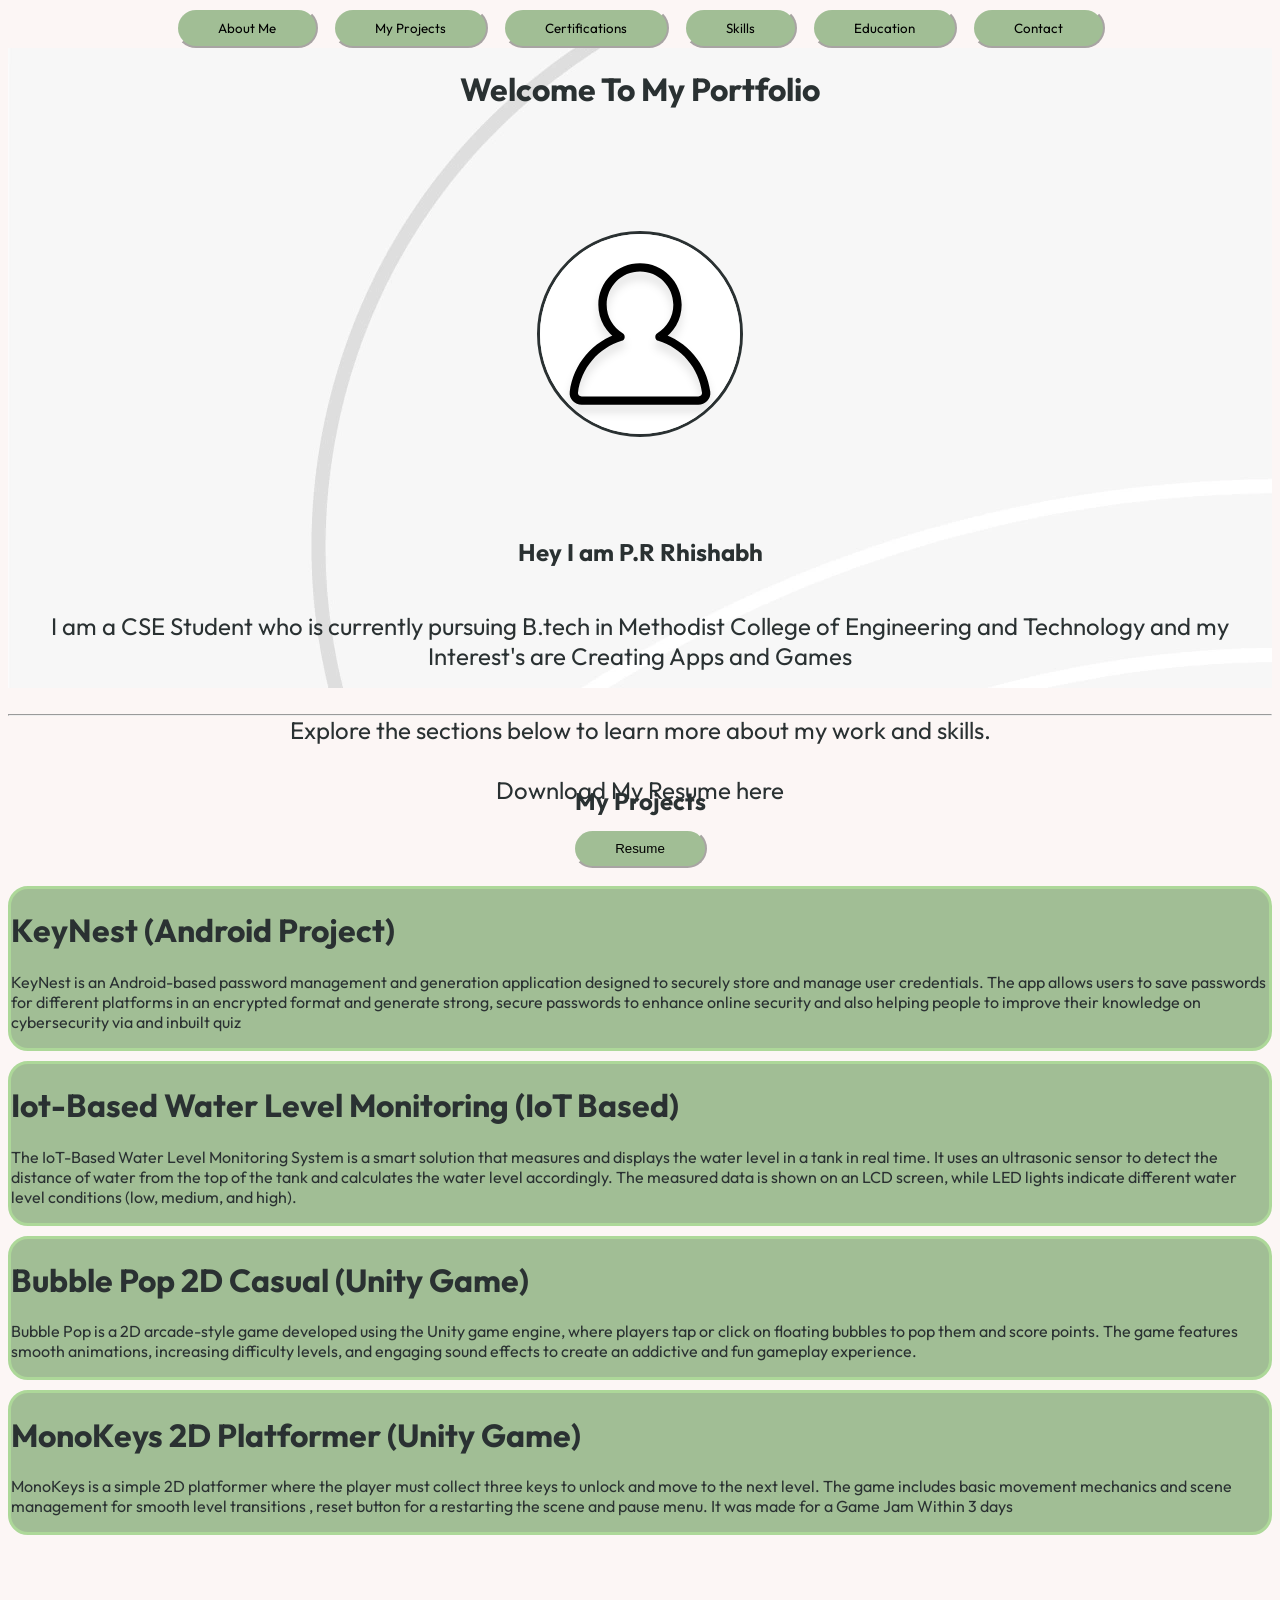
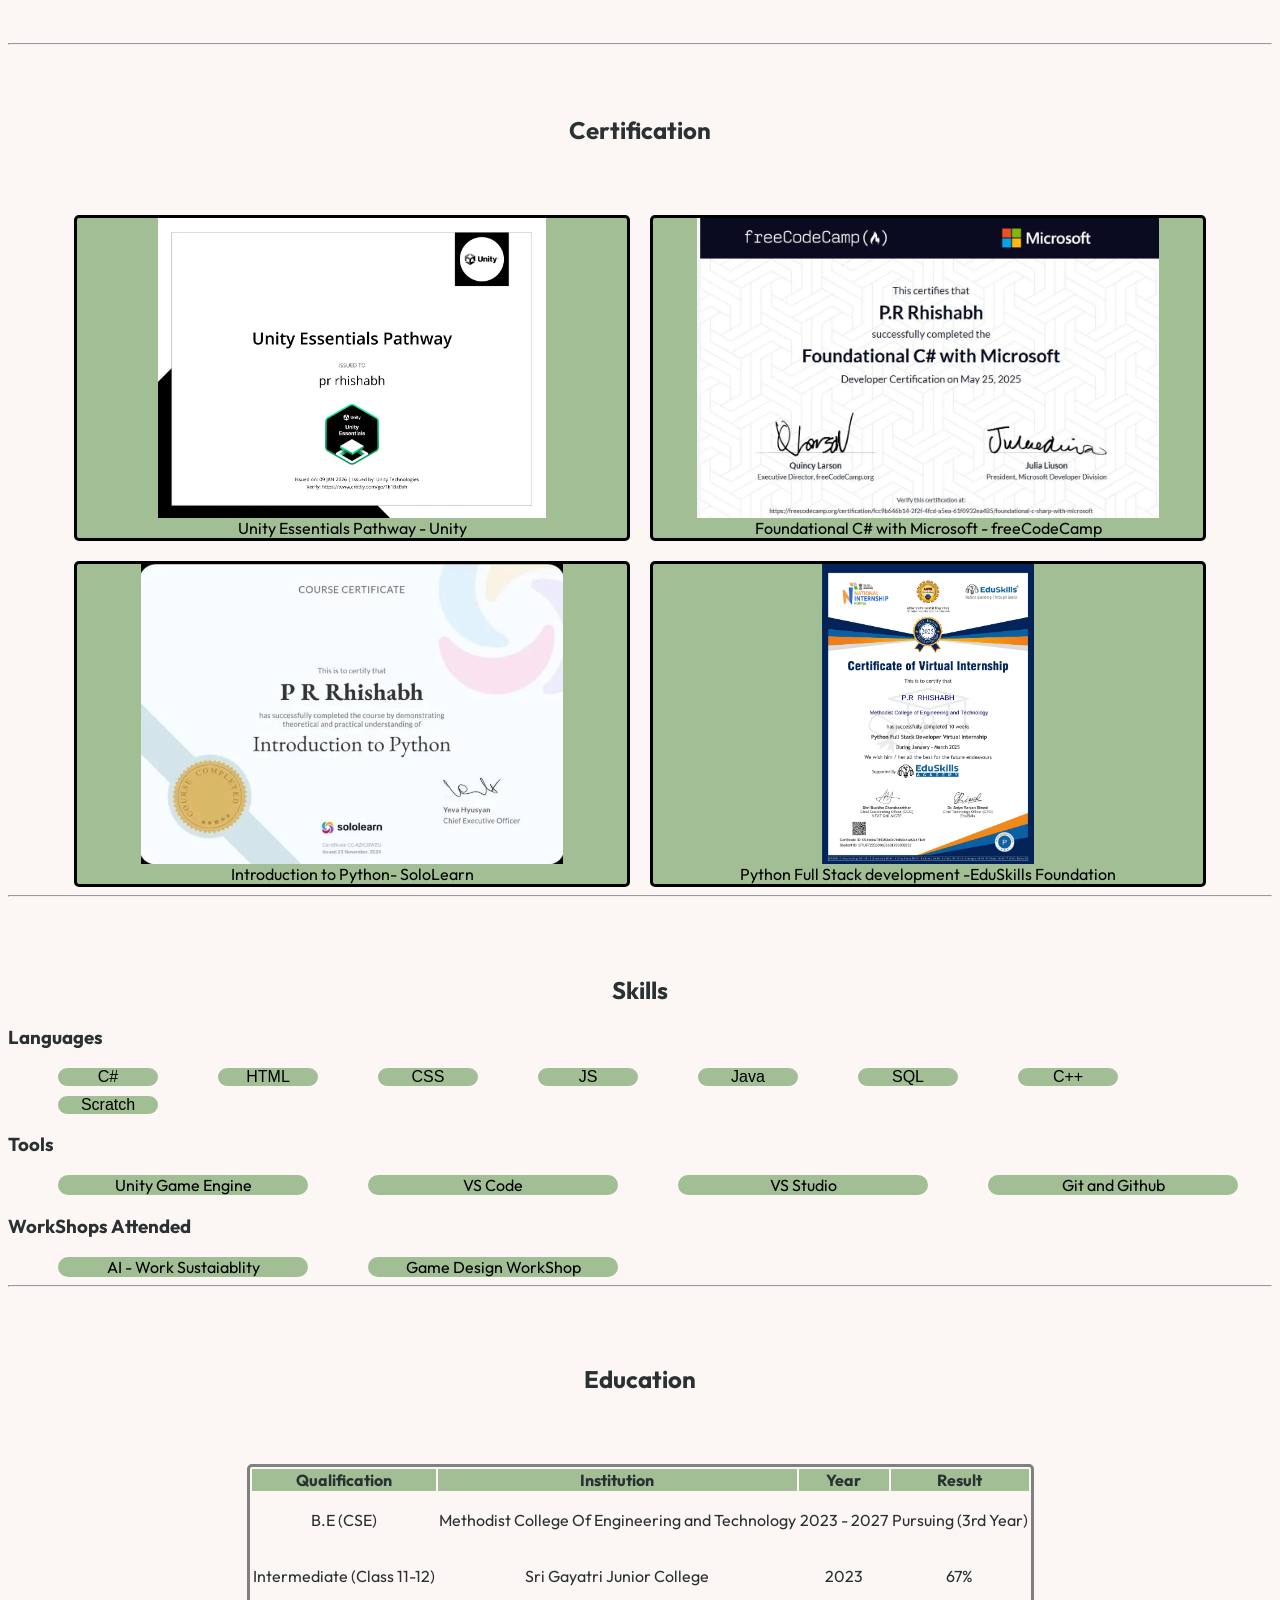
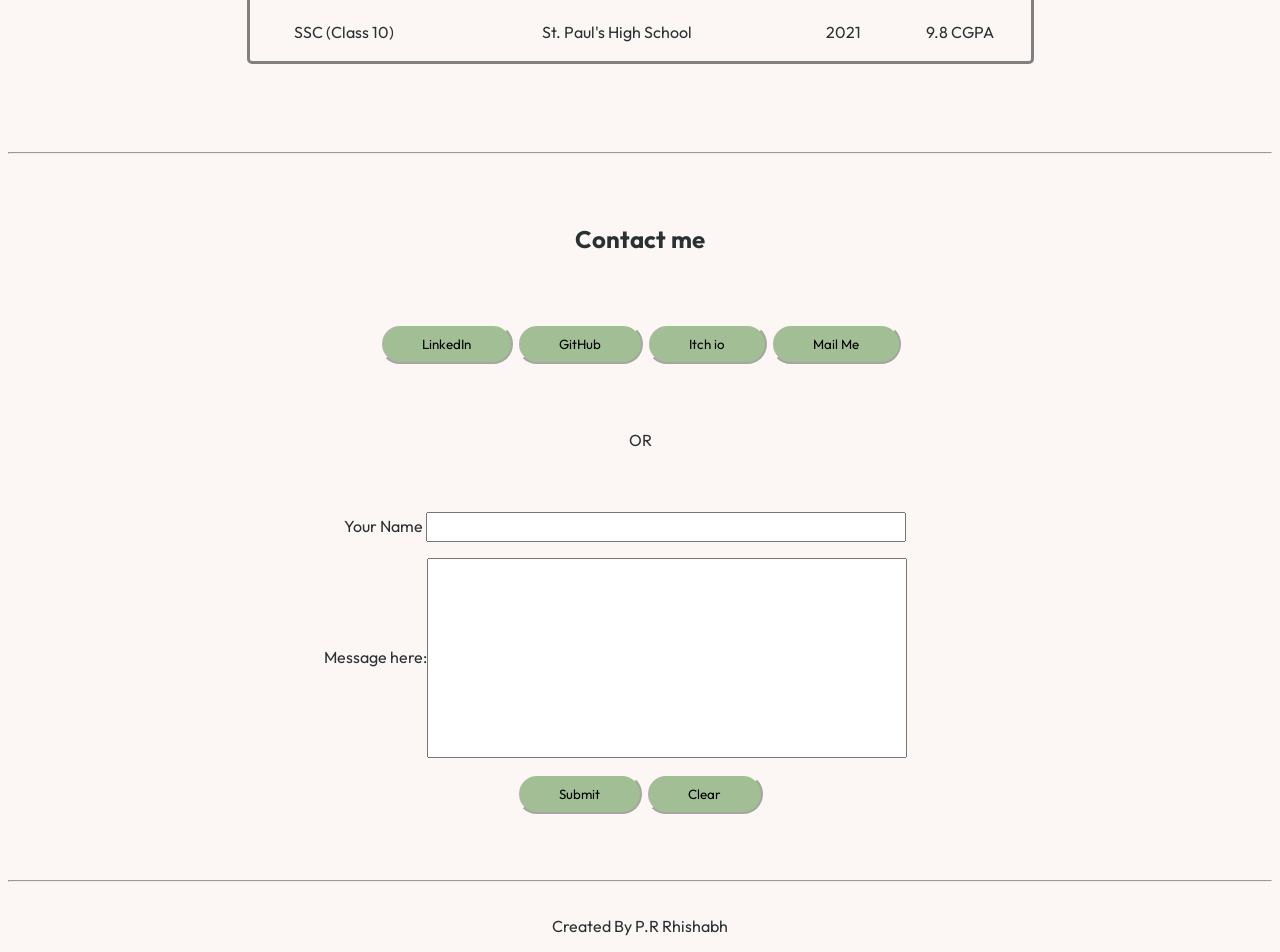
==== commit 59b0028d: "image fix" ====
--- a/index.html
+++ b/index.html
@@ -18,14 +18,14 @@
     
     </div>
 
-<div id="AboutMe" style="height: 50vmax ;align-content: center; background-image: url(IMG/backimg.jpg);" >
+<div id="AboutMe" style="height: 50vmax ;align-content: center; background-image: url(IMG/backimg.webp);" >
     
     <h1 style="text-align: center; padding-bottom: 100px;"> Welcome To My Portfolio </h1>
     <img src="IMG/Profileimg.svg" id="Profile" style="justify-content: center;display: flex;margin-left: auto;margin-right: auto;margin-bottom: 100px;">
     <h2 style="text-align: center; padding-bottom: 20px;">Hey I am P.R Rhishabh</h2>
     <p id="Descrip" style="padding-bottom: 20px;text-wrap-style: pretty;"> I am a CSE Student who is currently pursuing B.tech in Methodist College of Engineering and Technology and my Interest's are Creating Apps and Games </p>
     <p id="AM" style="text-wrap-style: pretty;"> Explore the sections below to learn more about my work and skills.</p>
-    <p id="Resumes" style="font-size: x-large;text-wrap-style: pretty;margin-top: 30px;">Download My Resume here</p>
+    <p id="resumes" style="font-size: x-large;text-wrap-style: pretty;margin-top: 30px;">Download My Resume here</p>
     <div style="margin-left: auto;margin-right: auto;width: fit-content;">
     <input type="button" id="res" value="Resume">
    </div>
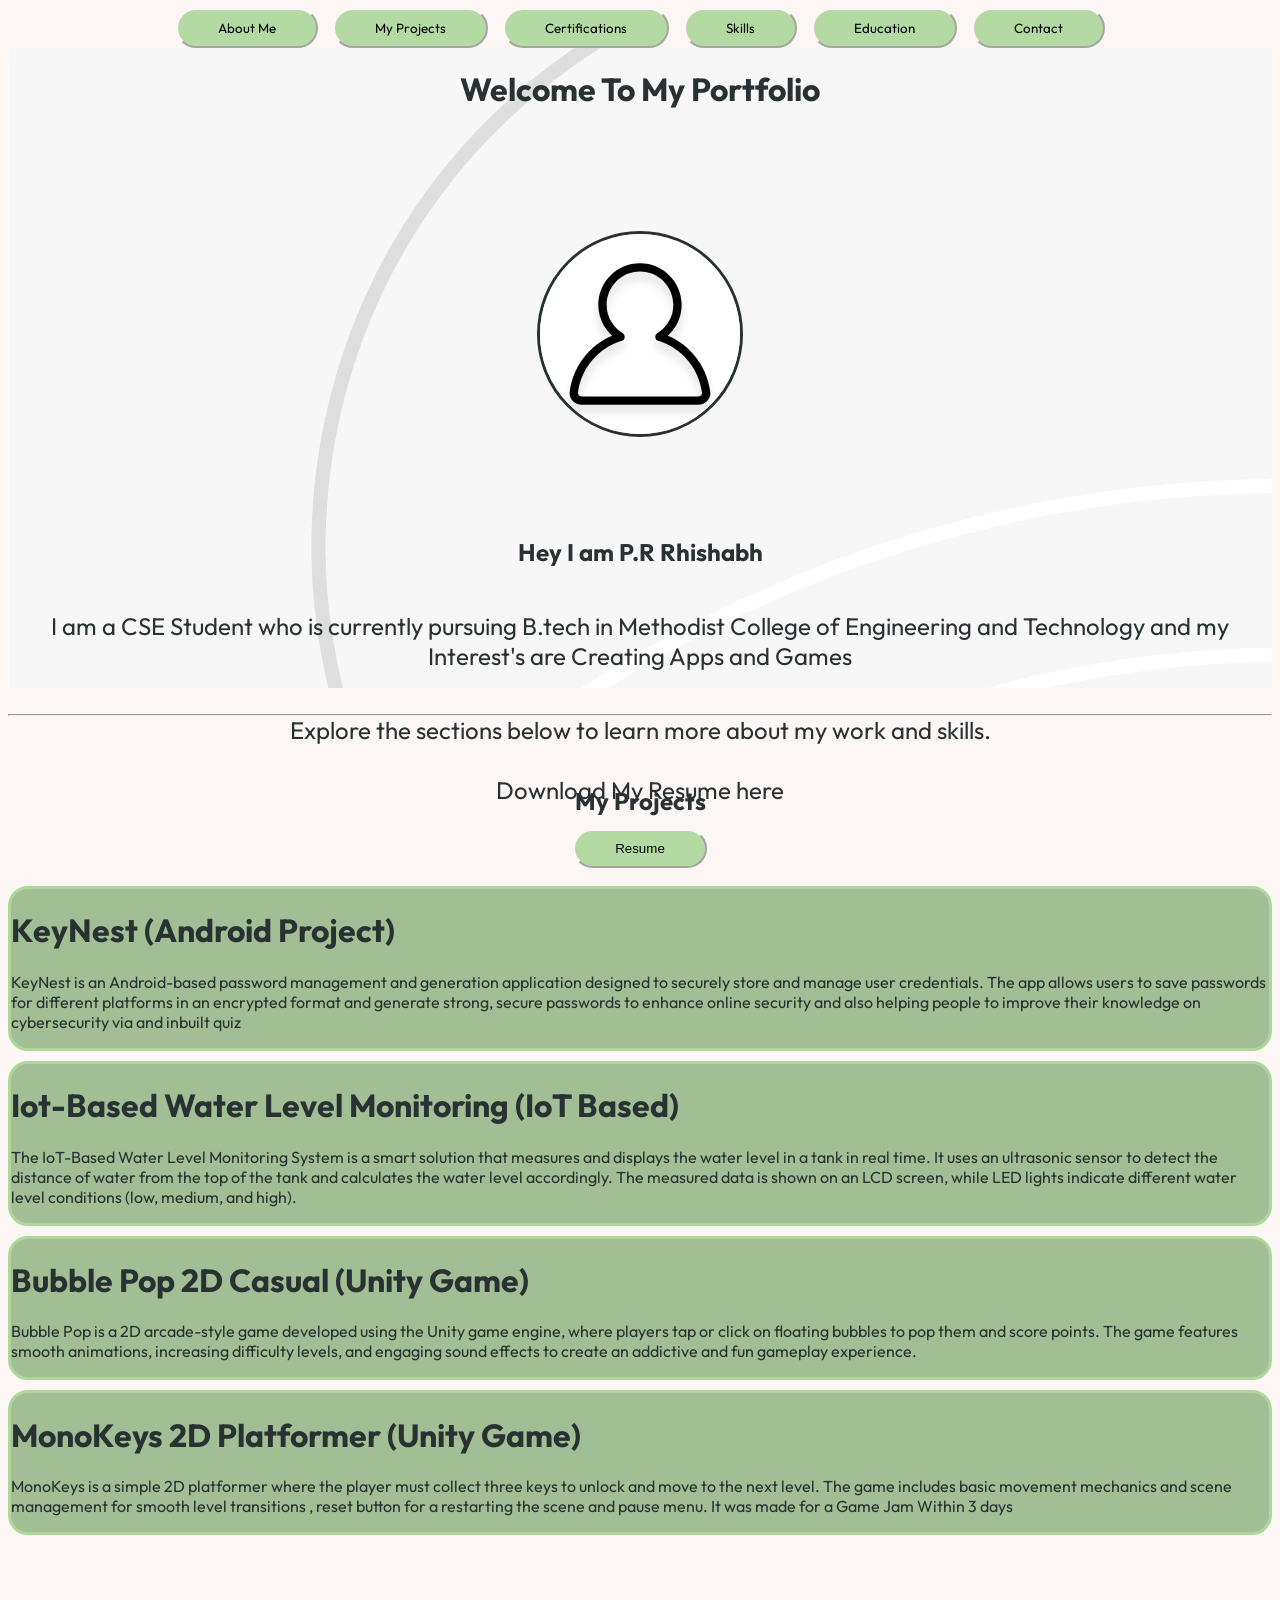
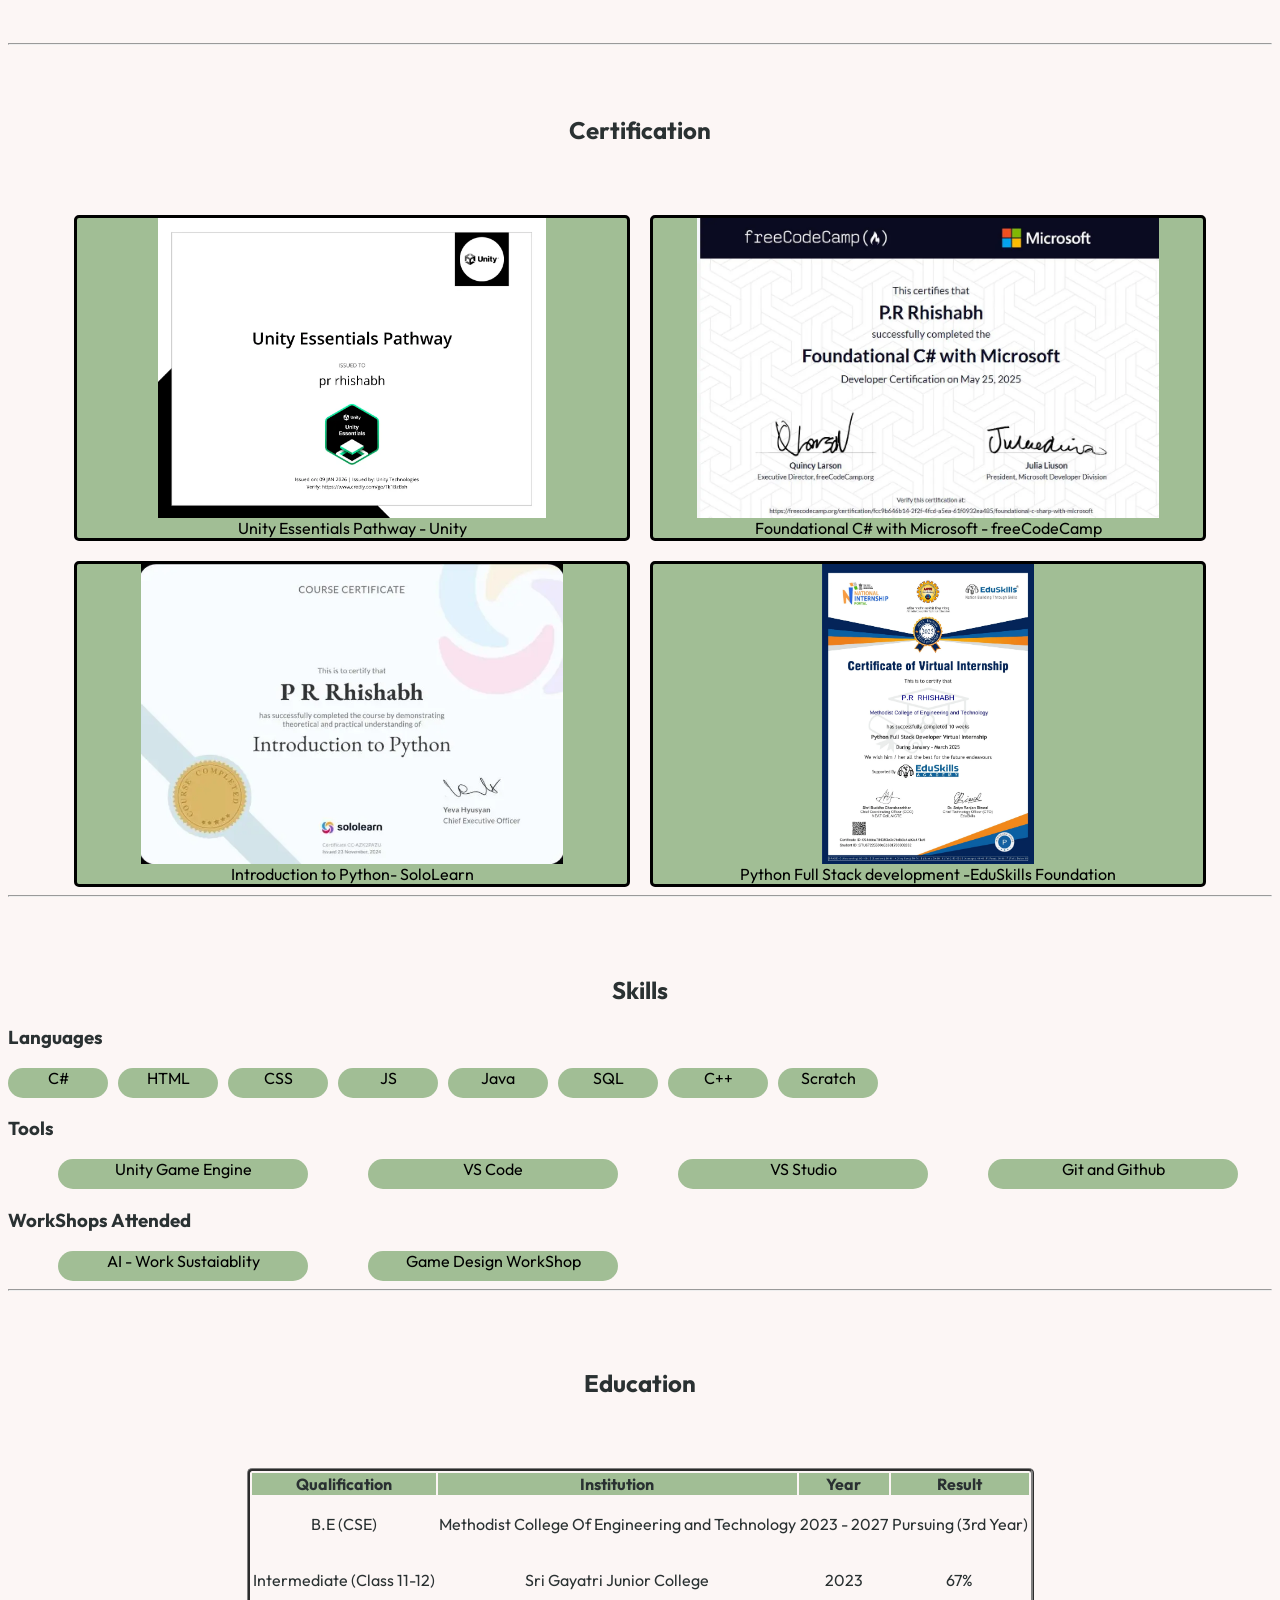
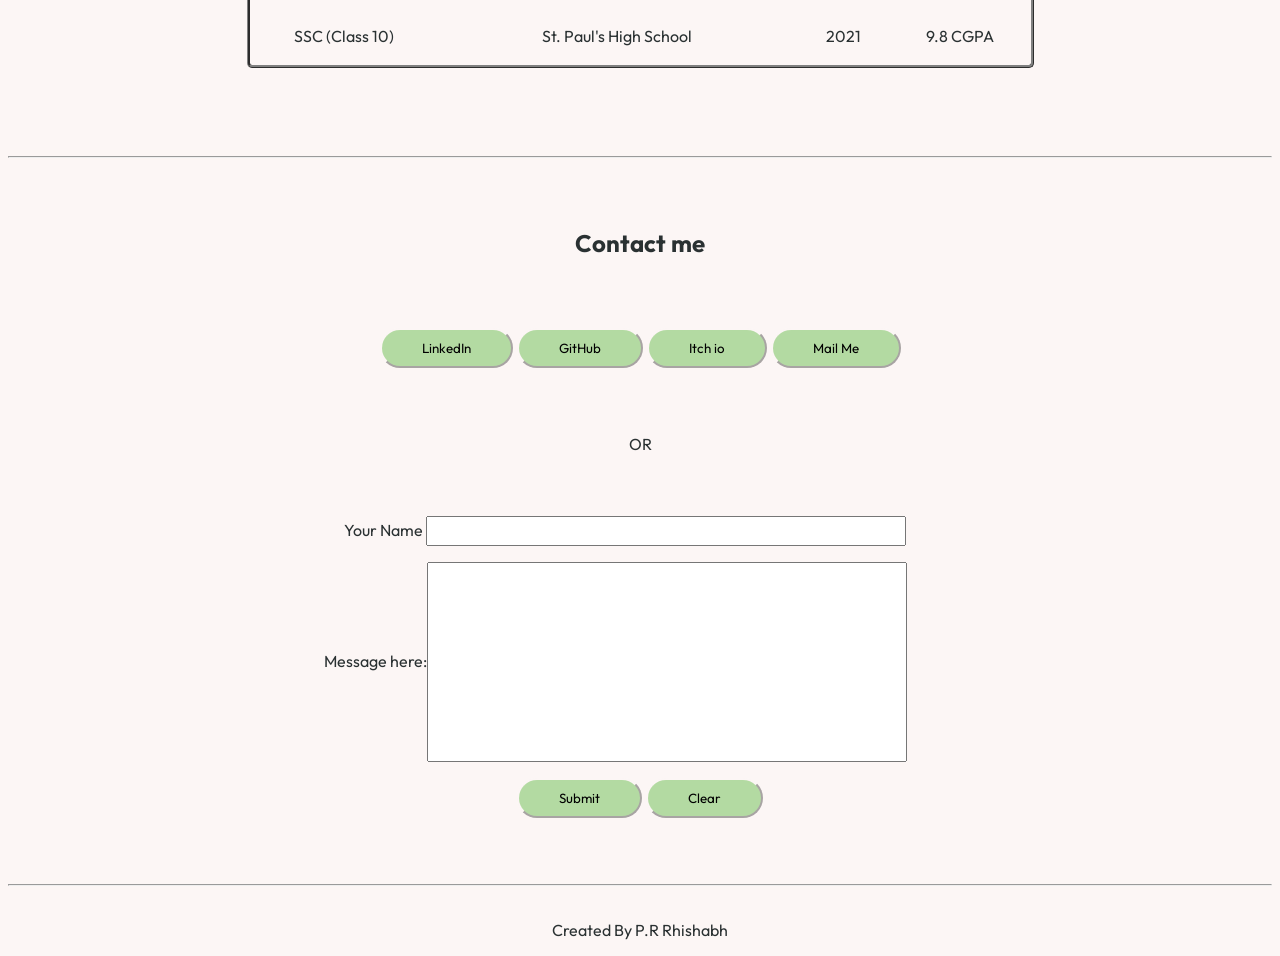
==== commit 0556c249: "code cleanup and size changes" ====
--- a/index.html
+++ b/index.html
@@ -27,7 +27,7 @@
     <p id="AM" style="text-wrap-style: pretty;"> Explore the sections below to learn more about my work and skills.</p>
     <p id="resumes" style="font-size: x-large;text-wrap-style: pretty;margin-top: 30px;">Download My Resume here</p>
     <div style="margin-left: auto;margin-right: auto;width: fit-content;">
-    <input type="button" id="res" value="Resume">
+    <a href="IMG/Resume3.pdf" download><input type="button" id="res" value="Resume"></a>
    </div>
 </div>
 
@@ -90,7 +90,7 @@
 
 <div id="Education" style="padding-bottom: 80px;padding-top: 50px;">
     <h2 style="text-align: center;padding-bottom: 50px;"> Education </h2>
-        <table style="margin-left: auto;margin-right: auto;border-style: solid;height: 200px;text-align: center;border-radius: 5px;text-wrap-style: pretty;">
+        <table id="table1">
             <thead>
                 <tr>
                     <th>Qualification</th>
--- a/style.css
+++ b/style.css
@@ -49,7 +49,7 @@
         button{
             padding-inline: 40px;
             padding-block: 10px;
-            background-color: #A1BE95;
+            background-color: #b3daa2;
             border-radius: 20px;
             border-color: #FCF6F5;
             cursor: pointer;
@@ -59,7 +59,7 @@
         #res{
             padding-inline: 40px;
             padding-block: 10px;
-            background-color: #A1BE95;
+            background-color: #b3daa2;
             border-radius: 20px;
             border-color: #FCF6F5;
             cursor: pointer;
@@ -136,16 +136,13 @@
         background-color: #95bea9;
         transform: translateY(-8px);
     }
-    .Divs2{
-        
-
-        background-color: #A1BE95;
-        float: left;
-        margin-left: 50px;
-        width:100;
-        text-align: center;
+    .Divs2{ 
+        background-color: #A1BE95;
+        width:100px;
+        height:30px;
+        text-align:center;
         border-radius: 25px;
-        font-family: sans-serif;
+        font-family: "Outfit", sans-serif;
     
     }
      .Divs3{
@@ -153,6 +150,7 @@
         border-color: #A1BE95;
         border-width: 15px;
         background-color: #A1BE95;
+        height:30px;
         border-radius: 25px;
         float: left;
         margin-left: 50px;
@@ -195,11 +193,19 @@
 
     #Skills{
         padding-top: 50px;
-     
+       
     }
 
     #AboutMe{
          scroll-margin-top: 100px;
     }
 
-    +    #table1{
+        margin-left: auto;
+        margin-right: auto;
+        height: 200px;
+        text-align: center;
+        border-radius: 5px;
+        text-wrap-style: pretty;
+        border-style:ridge;
+    }
